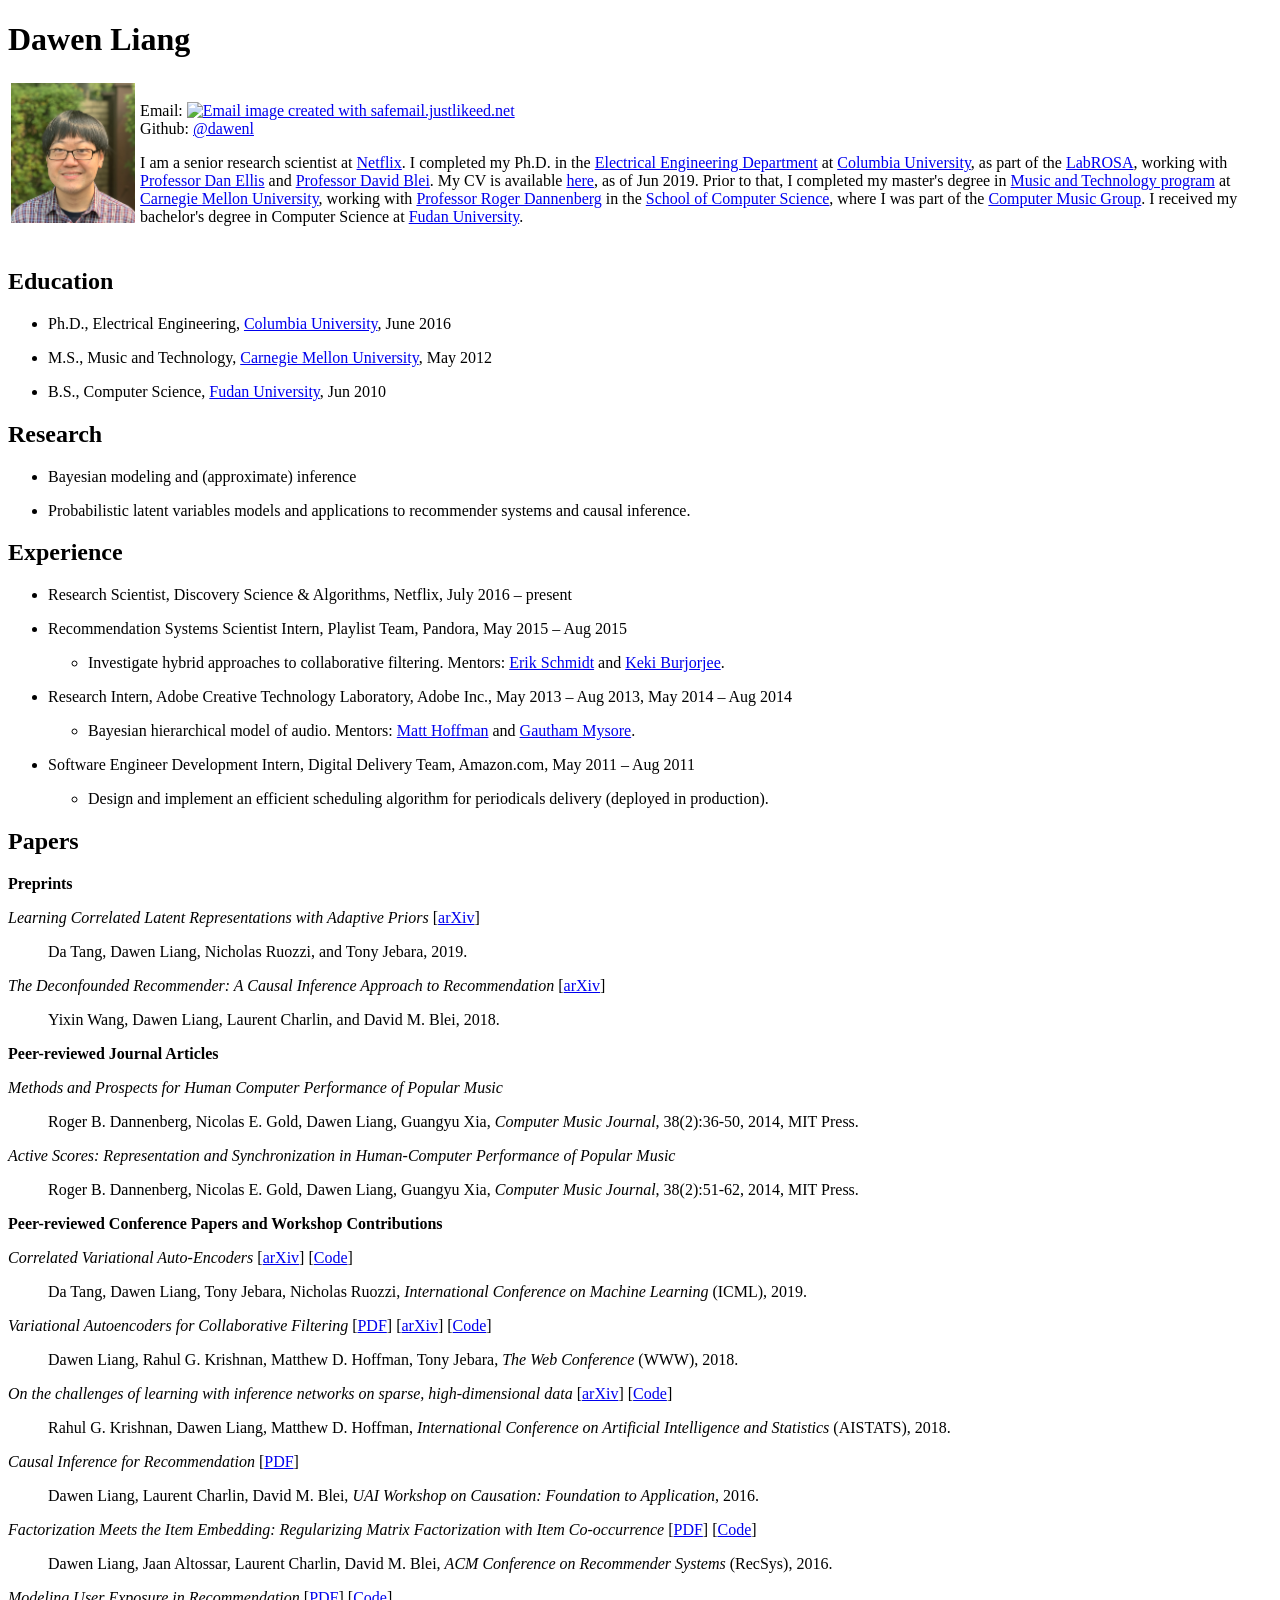
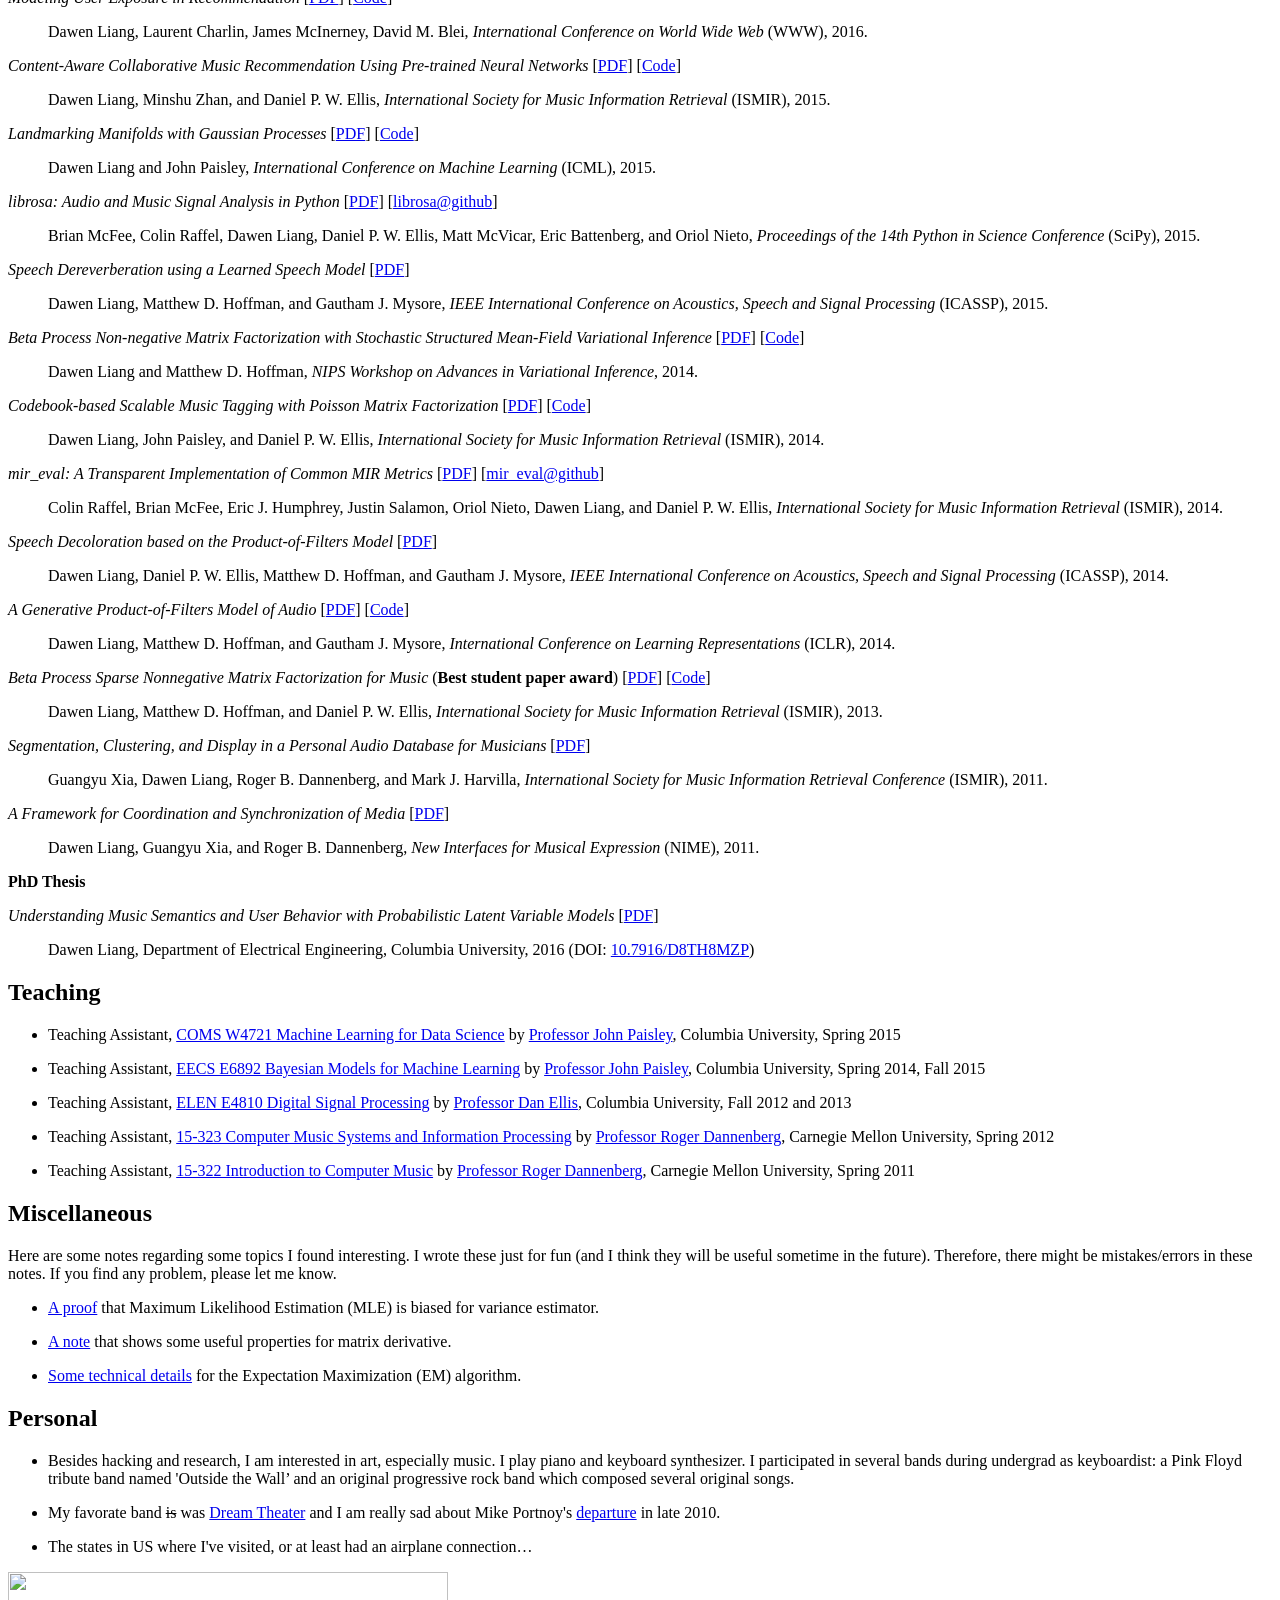
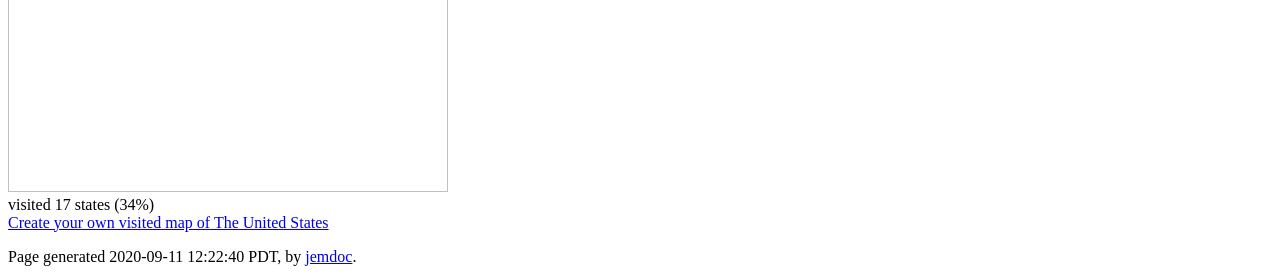
==== index.html @ d9b4557b "update photo" ====
<!DOCTYPE html PUBLIC "-//W3C//DTD XHTML 1.1//EN"
  "http://www.w3.org/TR/xhtml11/DTD/xhtml11.dtd">
<html xmlns="http://www.w3.org/1999/xhtml" xml:lang="en">
<head>
<meta name="generator" content="jemdoc, see http://jemdoc.jaboc.net/" />
<meta http-equiv="Content-Type" content="text/html;charset=utf-8" />
<link rel="stylesheet" href="jemdoc.css" type="text/css" />
<title>Dawen Liang </title>
</head>
<body>
<div id="layout-content">
<div id="toptitle">
<h1>Dawen Liang </h1>
</div>
<table class="imgtable"><tr><td>
<img src="files/dawen.jpg" alt="Dawen Liang" width="124px" height="140px" />&nbsp;</td>
<td align="left"><p>Email: <a href="http://safemail.justlikeed.net/" target="_blank"><img src="http://safemail.justlikeed.net/e/1018064554cac4cdad65211751e11327.png" border="0" align="absbottom" title="Email image created with safemail.justlikeed.net"></a>
 <br />
Github: <a href="https://github.com/dawenl">@dawenl</a></p>
<p>I am a senior research scientist at <a href="https://www.netflix.com/">Netflix</a>. I completed my Ph.D. in the <a href="http://www.ee.columbia.edu/">Electrical
Engineering Department</a> at <a href="http://www.columbia.edu/">Columbia University</a>, 
as part of the <a href="http://labrosa.ee.columbia.edu">LabROSA</a>,
working with <a href="http://www.ee.columbia.edu/~dpwe/">Professor Dan
Ellis</a> and <a href="http://www.cs.columbia.edu/~blei/">Professor David Blei</a>.
My CV is available <a href="files/cv.pdf">here</a>, as of Jun 2019.
Prior to that, I completed my master's degree in
<a href="http://www.cs.cmu.edu/~music/mat/index.html">Music and Technology program</a> at
<a href="http://www.cmu.edu/index.shtml">Carnegie Mellon University</a>, working with
<a href="http://www.cs.cmu.edu/~rbd">Professor Roger Dannenberg</a> in the
<a href="http://www.cs.cmu.edu">School of Computer Science</a>, where I was part of the
<a href="http://www.cs.cmu.edu/~music/">Computer Music Group</a>. I received my bachelor's degree in Computer Science at <a href="http://www.fudan.edu.cn/en/">Fudan University</a>. </p>
</td></tr></table>
<h2>Education</h2>
<ul>
<li><p>Ph.D., Electrical Engineering, <a href="http://www.columbia.edu">Columbia
University</a>, June 2016</p>
</li>
<li><p>M.S., Music and Technology, <a href="http://www.cmu.edu">Carnegie Mellon University</a>,
May 2012</p>
</li>
<li><p>B.S., Computer Science,
<a href="http://www.fudan.edu.cn">Fudan University</a>, Jun 2010</p>
</li>
</ul>
<h2>Research</h2>
<ul>
<li><p>Bayesian modeling and (approximate) inference </p>
</li>
<li><p>Probabilistic latent variables models and applications to recommender systems
and causal inference. </p>
</li>
</ul>
<h2>Experience</h2>
<ul>
<li><p>Research Scientist, Discovery Science &amp; Algorithms, Netflix, July 2016 &ndash; present</p>
</li>
</ul>
<ul>
<li><p>Recommendation Systems Scientist Intern, Playlist Team, Pandora, May 2015 &ndash;
Aug 2015</p>
<ul>
<li><p>Investigate hybrid approaches to collaborative filtering. Mentors: <a href="http://music.ece.drexel.edu/people/eschmidt">Erik Schmidt</a> and <a href="http://www.cs.brandeis.edu/~kekib/">Keki Burjorjee</a>.</p>
</li>
</ul>

</li>
</ul>
<ul>
<li><p>Research Intern, Adobe Creative Technology Laboratory, Adobe Inc., May 2013 &ndash;
Aug 2013, May 2014 &ndash; Aug 2014 </p>
<ul>
<li><p>Bayesian hierarchical model of audio. 
Mentors: <a href="http://www.cs.princeton.edu/~mdhoffma/">Matt Hoffman</a> and 
<a href="https://ccrma.stanford.edu/~gautham/Site/Gautham_J._Mysore.html">Gautham Mysore</a>.</p>
</li>
</ul>

</li>
</ul>
<ul>
<li><p>Software Engineer Development Intern, Digital Delivery Team, Amazon.com, May
2011 &ndash; Aug 2011</p>
<ul>
<li><p>Design and implement an efficient scheduling algorithm for periodicals delivery
(deployed in production). </p>
</li>
</ul>

</li>
</ul>
<h2>Papers</h2>
<p><b>Preprints</b></p>
<dl>
<dt><i>Learning Correlated Latent Representations with Adaptive Priors</i>
[<a href="https://arxiv.org/abs/1906.06419">arXiv</a>]
</dt>
<dd><p>
Da Tang, Dawen Liang, Nicholas Ruozzi, and Tony Jebara, 2019.</p></dd>
</dl>
<dl>
<dt><i>The Deconfounded Recommender: A Causal Inference Approach to Recommendation</i>
[<a href="https://arxiv.org/abs/1808.06581">arXiv</a>]
</dt>
<dd><p>
Yixin Wang, Dawen Liang, Laurent Charlin, and David M. Blei, 2018.  </p></dd>
</dl>
<p><b>Peer-reviewed Journal Articles</b></p>
<dl>
<dt><i>Methods and Prospects for Human Computer Performance of Popular Music</i></dt>
<dd><p>
Roger B. Dannenberg, Nicolas E. Gold, Dawen Liang, Guangyu Xia, <i>Computer Music Journal</i>, 38(2):36-50, 2014, MIT Press.</p></dd>
</dl>
<dl>
<dt><i>Active Scores: Representation and Synchronization in Human-Computer Performance of Popular Music</i></dt>
<dd><p>
Roger B. Dannenberg, Nicolas E. Gold, Dawen Liang, Guangyu Xia, <i>Computer Music Journal</i>, 38(2):51-62, 2014, MIT Press.</p></dd>
</dl>
<p><b>Peer-reviewed Conference Papers and Workshop Contributions</b></p>
<dl>
<dt><i>Correlated Variational Auto-Encoders</i> 
[<a href="https://arxiv.org/abs/1905.05335">arXiv</a>]
[<a href="https://github.com/datang1992/Correlated-VAEs">Code</a>]
</dt>
<dd><p>
Da Tang, Dawen Liang, Tony Jebara, Nicholas Ruozzi, <i>International Conference on Machine Learning</i> (ICML), 2019.</p></dd>
</dl>
<dl>
<dt><i>Variational Autoencoders for Collaborative Filtering</i>
[<a href="publications/LiangKHJ18-vae_cf.pdf">PDF</a>]
[<a href="https://arxiv.org/abs/1802.05814">arXiv</a>]
[<a href="https://github.com/dawenl/vae_cf">Code</a>]</dt>
<dd><p>
Dawen Liang, Rahul G. Krishnan, Matthew D. Hoffman, Tony Jebara, <i>The Web Conference</i> (WWW), 2018.</p></dd>
</dl>
<dl>
<dt><i>On the challenges of learning with inference networks on sparse, high-dimensional data</i>
[<a href="https://arxiv.org/abs/1710.06085">arXiv</a>]
[<a href="https://github.com/rahulk90/vae_sparse">Code</a>]</dt>
<dd><p>
Rahul G. Krishnan, Dawen Liang, Matthew D. Hoffman, <i>International Conference on Artificial Intelligence and Statistics</i> (AISTATS), 2018.</p></dd>
</dl>
<dl>
<dt><i>Causal Inference for Recommendation</i>
[<a href="publications/LiangCB16-causalrec.pdf">PDF</a>]</dt>
<dd><p>
Dawen Liang, Laurent Charlin, David M. Blei, <i>UAI Workshop on Causation: Foundation to Application</i>, 2016.</p></dd>
</dl>
<dl>
<dt><i>Factorization Meets the Item Embedding: Regularizing Matrix Factorization with Item Co-occurrence</i>
[<a href="publications/LiangACB16-cofactor.pdf">PDF</a>]
[<a href="https://github.com/dawenl/cofactor">Code</a>]</dt>
<dd><p>
Dawen Liang, Jaan Altossar, Laurent Charlin, David M. Blei, <i>ACM Conference on Recommender Systems</i> (RecSys), 2016.</p></dd>
</dl>
<dl>
<dt><i>Modeling User Exposure in Recommendation</i>
[<a href="publications/LiangCMB16-expomf.pdf">PDF</a>]
[<a href="https://github.com/dawenl/expo-mf">Code</a>]</dt>
<dd><p>
Dawen Liang, Laurent Charlin, James McInerney, David M. Blei, <i>International Conference on World Wide Web</i> (WWW), 2016.</p></dd>
</dl>
<dl>
<dt><i>Content-Aware Collaborative Music Recommendation Using Pre-trained Neural Networks</i>
[<a href="publications/LiangZE15-ccm.pdf">PDF</a>]
[<a href="https://github.com/dawenl/content_wmf">Code</a>]
</dt>
<dd><p>
Dawen Liang, Minshu Zhan, and Daniel P. W. Ellis, <i>International Society for Music Information Retrieval</i> (ISMIR), 2015.</p></dd>
</dl>
<dl>
<dt><i>Landmarking Manifolds with Gaussian Processes</i>  
[<a href="publications/LiangP15-manifoldGP.pdf">PDF</a>] [<a href="https://github.com/dawenl/manifold_landmarks">Code</a>]
</dt>
<dd><p>
Dawen Liang and John Paisley, <i>International Conference on Machine Learning</i> (ICML), 2015.</p></dd>
</dl>
<dl>
<dt><i>librosa: Audio and Music Signal Analysis in Python</i>
[<a href="publications/McFee15-librosa.pdf">PDF</a>] [<a href="https:github.com/bmcfee/librosa">librosa@github</a>] 
</dt>
<dd><p>
Brian McFee, Colin Raffel, Dawen Liang, Daniel P. W. Ellis, Matt McVicar, Eric Battenberg, and Oriol Nieto, <i>Proceedings of the 14th Python in Science Conference</i> (SciPy), 2015.</p></dd>
</dl>
<dl>
<dt><i>Speech Dereverberation using a Learned Speech Model</i>
[<a href="publications/LiangHM15-dereverb.pdf">PDF</a>]
</dt>
<dd><p>
Dawen Liang, Matthew D. Hoffman, and Gautham J. Mysore, <i>IEEE International Conference on Acoustics, Speech and Signal Processing</i> (ICASSP), 2015.</p></dd>
</dl>
<dl>
<dt><i>Beta Process Non-negative Matrix Factorization with Stochastic Structured Mean-Field Variational Inference</i> 
[<a href="http://arxiv.org/abs/1411.1804">PDF</a>] [<a href="https://github.com/dawenl/bp_nmf">Code</a>]
</dt>
<dd><p>
Dawen Liang and Matthew D. Hoffman, <i>NIPS Workshop on Advances in Variational Inference</i>, 2014.</p></dd>
</dl>
<dl>
<dt><i>Codebook-based Scalable Music Tagging with Poisson Matrix Factorization</i> 
[<a href="publications/LiangPE14-codebook.pdf">PDF</a>] [<a href="https://github.com/dawenl/stochastic_PMF">Code</a>]
</dt>
<dd><p>
Dawen Liang, John Paisley, and Daniel P. W. Ellis, <i>International Society for Music Information Retrieval</i> (ISMIR), 2014.</p></dd>
</dl>
<dl>
<dt><i>mir_eval: A Transparent Implementation of Common MIR Metrics</i>  
[<a href="publications/Raffel14-mireval.pdf">PDF</a>] 
[<a href="https://github.com/craffel/mir_eval">mir_eval@github</a>]</dt>
<dd><p>
Colin Raffel, Brian McFee, Eric J. Humphrey, Justin Salamon, Oriol Nieto, Dawen Liang, and Daniel P. W. Ellis, 
<i>International Society for Music Information Retrieval</i> (ISMIR), 2014.</p></dd>
</dl>
<dl>
<dt><i>Speech Decoloration based on the Product-of-Filters Model</i> 
[<a href="publications/LiangEHM14-decolor.pdf">PDF</a>]</dt>
<dd><p>
Dawen Liang, Daniel P. W. Ellis, Matthew D. Hoffman, and Gautham J. Mysore, <i>IEEE International Conference on Acoustics, Speech and Signal Processing</i> (ICASSP), 2014. </p></dd>
</dl>
<dl>
<dt><i>A Generative Product-of-Filters Model of Audio</i>
[<a href="http://arxiv.org/abs/1312.5857">PDF</a>]
[<a href="https://github.com/dawenl/pof">Code</a>]</dt>
<dd><p>
Dawen Liang, Matthew D. Hoffman, and Gautham J. Mysore, <i>International Conference on Learning Representations</i> (ICLR), 2014. </p></dd>
</dl>
<dl>
<dt><i>Beta Process Sparse Nonnegative Matrix Factorization for Music</i>  (<b>Best student paper award</b>)
[<a href="publications/LiangHE13-beta.pdf">PDF</a>] [<a href="https://github.com/dawenl/bp_nmf">Code</a>]</dt>
<dd><p>
Dawen Liang, Matthew D. Hoffman, and Daniel P. W. Ellis, <i>International Society for Music Information Retrieval</i> (ISMIR), 2013. </p></dd>
</dl>
<dl>
<dt><i>Segmentation, Clustering, and Display in a Personal Audio Database for Musicians</i> [<a href="publications/XiaLDH11-rehearsal.pdf">PDF</a>]</dt>
<dd><p>
Guangyu Xia, Dawen Liang, Roger B. Dannenberg, and Mark J. Harvilla, <i>International Society for Music Information Retrieval Conference</i> (ISMIR), 2011.</p></dd>
</dl>
<dl>
<dt><i>A Framework for Coordination and Synchronization of Media</i> [<a href="publications/LiangXD11-hcmp.pdf">PDF</a>]</dt>
<dd><p>
Dawen Liang, Guangyu Xia, and Roger B. Dannenberg, <i>New Interfaces for Musical Expression</i> (NIME), 2011.</p></dd>
</dl>
<p><b>PhD Thesis</b> </p>
<dl>
<dt><i>Understanding Music Semantics and User Behavior with Probabilistic Latent Variable Models</i>
[<a href="files/dliang_thesis.pdf">PDF</a>]</dt>
<dd><p>
Dawen Liang, Department of Electrical Engineering, Columbia University, 2016 (DOI: <a href="http://dx.doi.org/10.7916/D8TH8MZP">10.7916/D8TH8MZP</a>)</p></dd>
</dl>
<h2>Teaching</h2>
<ul>
<li><p>Teaching Assistant,
<a href="http://www.columbia.edu/~jwp2128/Teaching/W4721/W4721Spring2015.html">COMS W4721 Machine Learning for Data Science</a> 
by <a href="http://www.columbia.edu/~jwp2128/">Professor John Paisley</a>, Columbia University, Spring 2015</p>
</li>
<li><p>Teaching Assistant,
<a href="http://www.columbia.edu/~jwp2128/Teaching/E6892/E6892Spring2014.html">EECS E6892 Bayesian Models for Machine Learning</a> 
by <a href="http://www.columbia.edu/~jwp2128/">Professor John Paisley</a>, Columbia University, Spring 2014, Fall 2015</p>
</li>
<li><p>Teaching Assistant, <a href="http://www.ee.columbia.edu/~dpwe/e4810/">ELEN E4810 Digital Signal Processing</a> by <a href="http://www.ee.columbia.edu/~dpwe/">Professor Dan
Ellis</a>, Columbia University, Fall 2012 and 2013</p>
</li>
<li><p>Teaching Assistant, <a href="http://www.cs.cmu.edu/~music/cmsip/Home.html">15-323
Computer Music Systems and Information Processing</a> by <a href="http://www.cs.cmu.edu/~rbd">Professor Roger Dannenberg</a>, Carnegie Mellon University, Spring 2012</p>
</li>
<li><p>Teaching Assistant, <a href="http://www.cs.cmu.edu/~music/icm/">15-322 Introduction to
Computer Music</a> by <a href="http://www.cs.cmu.edu/~rbd">Professor Roger Dannenberg</a>, Carnegie Mellon University, Spring 2011</p>
</li>
</ul>
<h2>Miscellaneous</h2>
<p>Here are some notes regarding some topics I found interesting. 
I wrote these just for fun (and I think they will be useful sometime in the future).
Therefore, there might be mistakes/errors in these notes. 
If you find any problem, please let me know.</p>
<ul>
<li><p><a href="files/mle_biased.pdf">A proof</a> that Maximum Likelihood Estimation (MLE) is
biased for variance estimator.</p>
</li>
<li><p><a href="files/mat_deriv.pdf">A note</a> that shows some useful properties for matrix
derivative.</p>
</li>
<li><p><a href="files/em.pdf">Some technical details</a> for the Expectation Maximization (EM)
algorithm.</p>
</li>
</ul>
<h2>Personal</h2>
<ul>
<li><p>Besides hacking and research, I am interested in art, especially music. I play piano and keyboard synthesizer. I participated in several bands during undergrad as keyboardist: a Pink Floyd tribute band named 'Outside the Wall&rsquo; and an original progressive rock band which composed several original songs. </p>
</li>
</ul>
<ul>
<li><p>My favorate band <del>is</del> was <a href="http://www.dreamtheater.net/">Dream Theater</a> and I am really
sad about Mike Portnoy's
<a href="http://www.roadrunnerrecords.com/news/Mike-Portnoy-Announces-His-Departure-From-Dream-Theater-22063.aspx">departure</a> in late 2010.</p>
</li>
</ul>
<ul>
<li><p>The states in US where I've visited, or at least had an airplane connection&hellip;</p>
</li>
</ul>
<p><img src="http://chart.apis.google.com/chart?cht=t&chtm=usa&chs=440x220&chf=bg,s,336699&chco=d0d0d0,cc0000&chd=s:99999999999999999&chld=AZCAFLILINMIMNNVNJNYNCOHPAWAMDVAMO" width="440" height="220" ><br/>visited 17 states (34%)<br/><a href="http://douweosinga.com/projects/visited?region=usa">Create your own visited map of The United States</a>
</p>
<p><!-- Start of StatCounter Code for Default Guide -->
<script type="text/javascript">
var sc_project=7398765; 
var sc_invisible=0; 
var sc_security="e9abc56e"; 
</script>
<script type="text/javascript"
src="http://www.statcounter.com/counter/counter.js"></script>
<noscript><div class="statcounter"><a title="site stats"
href="http://statcounter.com/free-web-stats/"
target="_blank"><img class="statcounter"
src="http://c.statcounter.com/7398765/0/e9abc56e/0/"
alt="site stats"></a></div></noscript>
<!-- End of StatCounter Code for Default Guide --></p>
<div id="footer">
<div id="footer-text">
Page generated 2020-09-11 12:22:40 PDT, by <a href="http://jemdoc.jaboc.net/">jemdoc</a>.
</div>
</div>
</div>
</body>
</html>
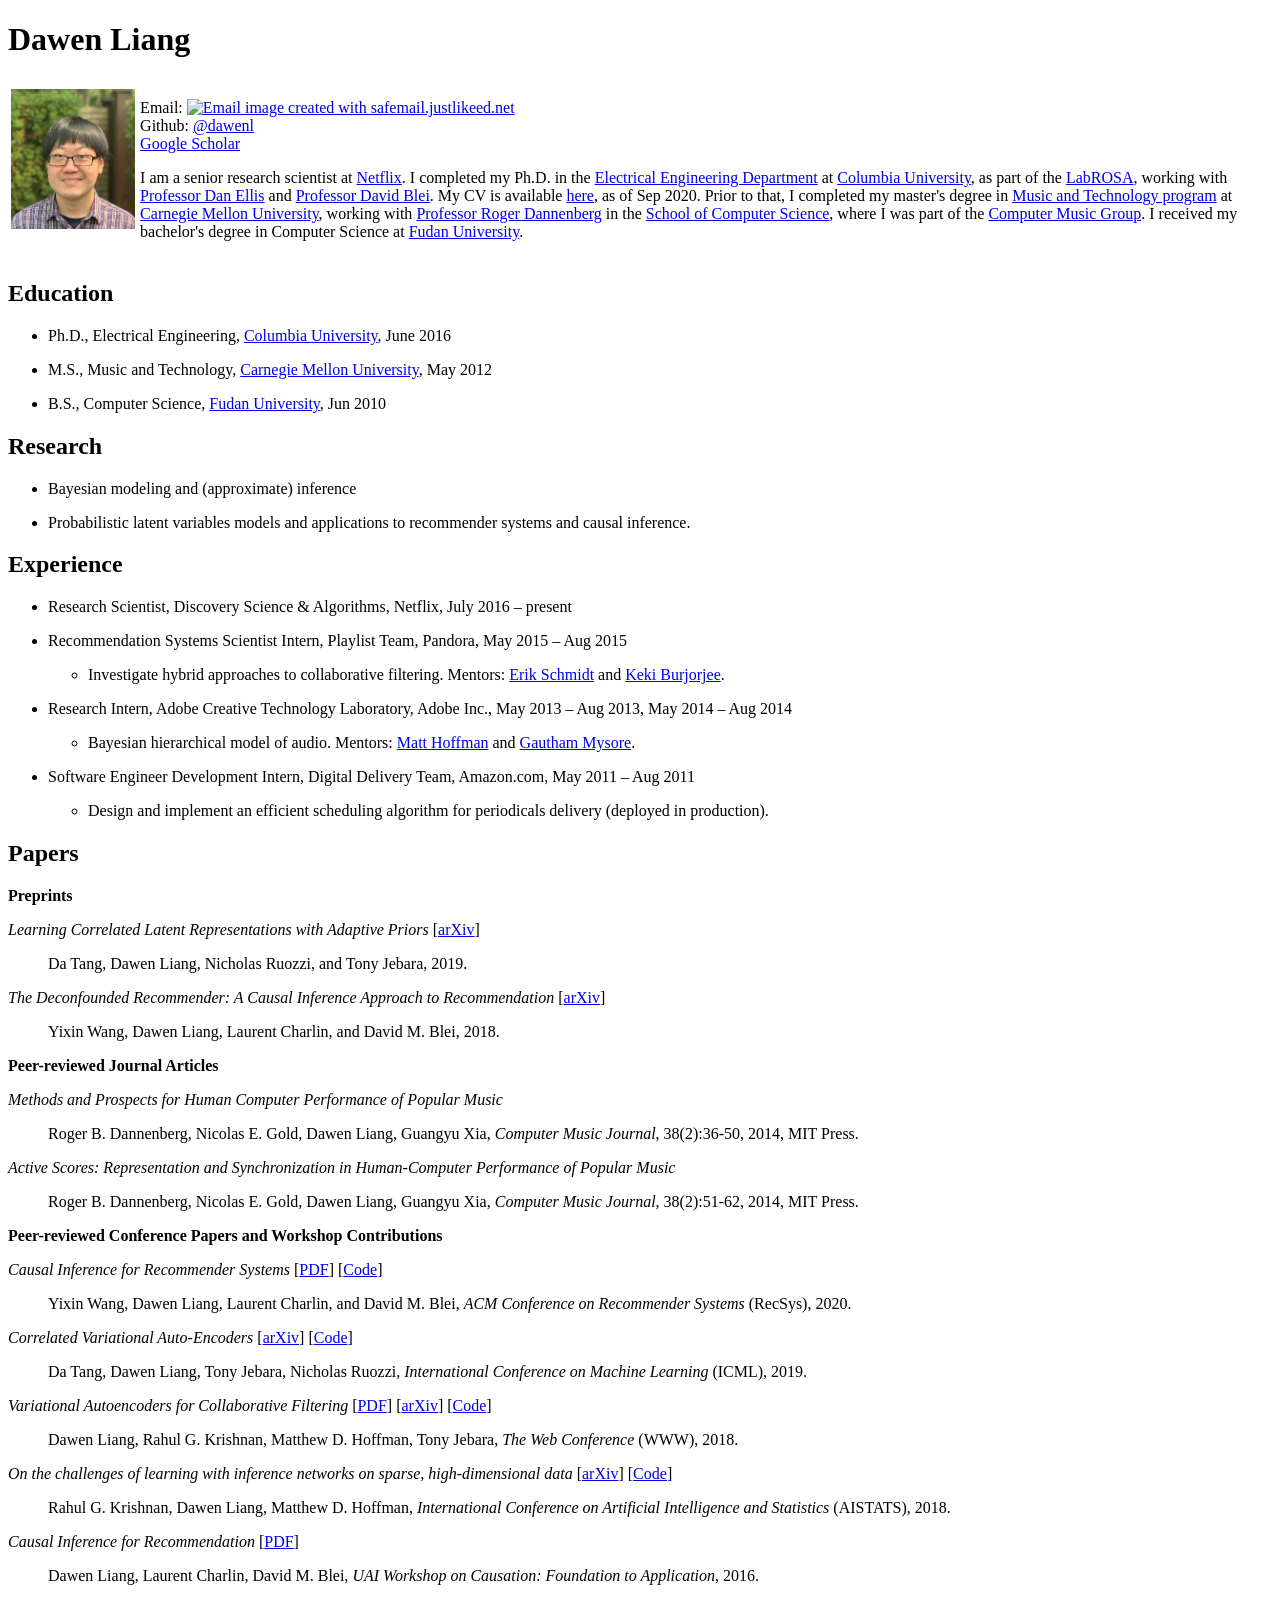
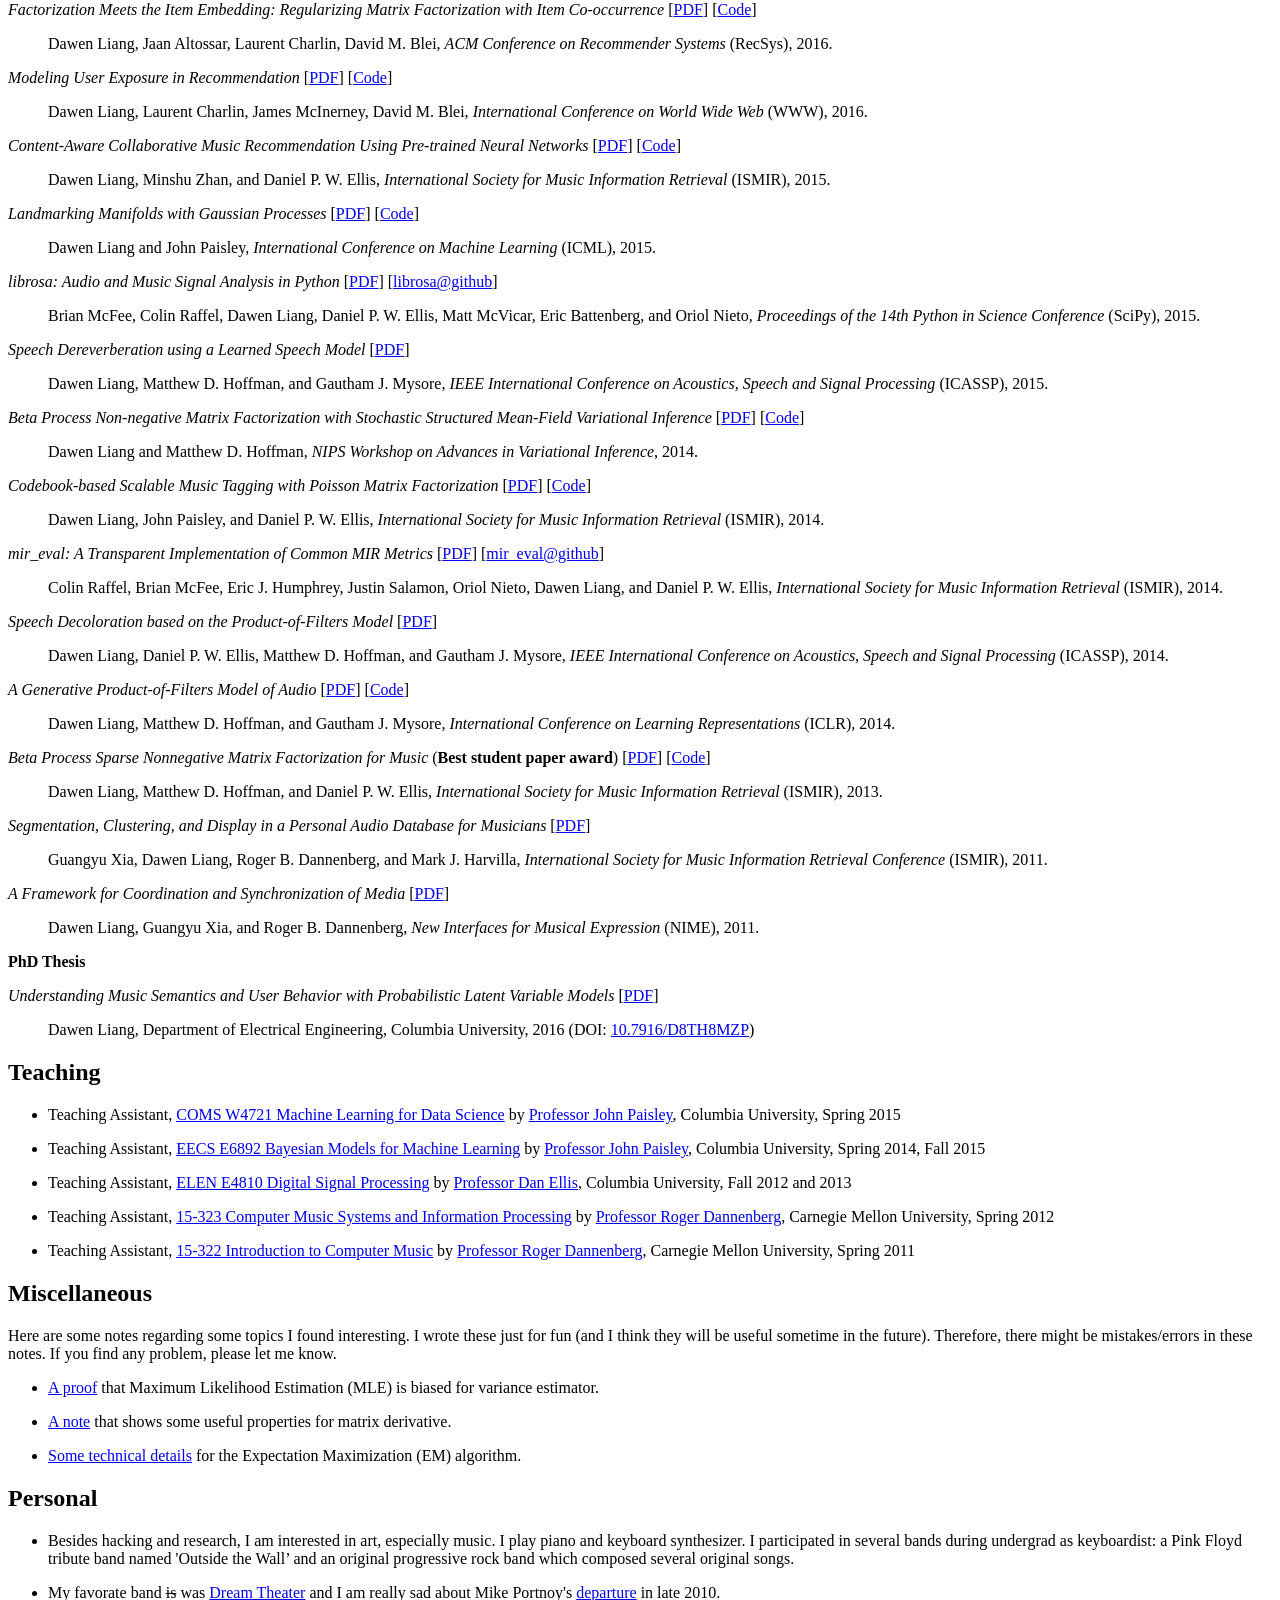
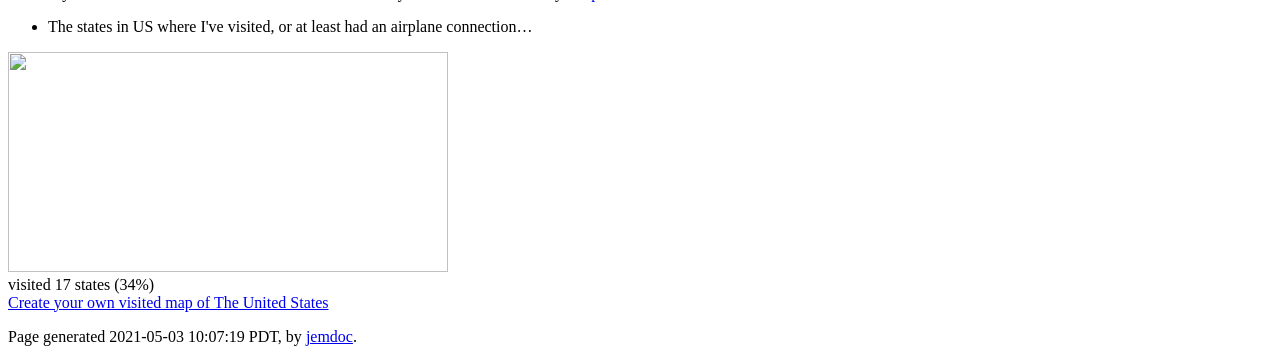
==== commit a1fa479c: "update" ====
--- a/index.html
+++ b/index.html
@@ -16,13 +16,14 @@
 <img src="files/dawen.jpg" alt="Dawen Liang" width="124px" height="140px" />&nbsp;</td>
 <td align="left"><p>Email: <a href="http://safemail.justlikeed.net/" target="_blank"><img src="http://safemail.justlikeed.net/e/1018064554cac4cdad65211751e11327.png" border="0" align="absbottom" title="Email image created with safemail.justlikeed.net"></a>
  <br />
-Github: <a href="https://github.com/dawenl">@dawenl</a></p>
+Github: <a href="https://github.com/dawenl">@dawenl</a> <br />
+<a href="https://scholar.google.com/citations?user=4c1ZNm4AAAAJ&amp;hl=en">Google Scholar</a></p>
 <p>I am a senior research scientist at <a href="https://www.netflix.com/">Netflix</a>. I completed my Ph.D. in the <a href="http://www.ee.columbia.edu/">Electrical
 Engineering Department</a> at <a href="http://www.columbia.edu/">Columbia University</a>, 
 as part of the <a href="http://labrosa.ee.columbia.edu">LabROSA</a>,
 working with <a href="http://www.ee.columbia.edu/~dpwe/">Professor Dan
 Ellis</a> and <a href="http://www.cs.columbia.edu/~blei/">Professor David Blei</a>.
-My CV is available <a href="files/cv.pdf">here</a>, as of Jun 2019.
+My CV is available <a href="files/cv.pdf">here</a>, as of Sep 2020.
 Prior to that, I completed my master's degree in
 <a href="http://www.cs.cmu.edu/~music/mat/index.html">Music and Technology program</a> at
 <a href="http://www.cmu.edu/index.shtml">Carnegie Mellon University</a>, working with
@@ -116,6 +117,14 @@
 Roger B. Dannenberg, Nicolas E. Gold, Dawen Liang, Guangyu Xia, <i>Computer Music Journal</i>, 38(2):51-62, 2014, MIT Press.</p></dd>
 </dl>
 <p><b>Peer-reviewed Conference Papers and Workshop Contributions</b></p>
+<dl>
+<dt><i>Causal Inference for Recommender Systems</i> 
+[<a href="publications/WangLCB20-deconfounder.pdf">PDF</a>]
+[<a href="https://github.com/yixinwang/causal-recsys-public">Code</a>]
+</dt>
+<dd><p>
+Yixin Wang, Dawen Liang, Laurent Charlin, and David M. Blei, <i>ACM Conference on Recommender Systems</i> (RecSys), 2020.</p></dd>
+</dl>
 <dl>
 <dt><i>Correlated Variational Auto-Encoders</i> 
 [<a href="https://arxiv.org/abs/1905.05335">arXiv</a>]
@@ -315,7 +324,7 @@
 <!-- End of StatCounter Code for Default Guide --></p>
 <div id="footer">
 <div id="footer-text">
-Page generated 2020-09-11 12:22:40 PDT, by <a href="http://jemdoc.jaboc.net/">jemdoc</a>.
+Page generated 2021-05-03 10:07:19 PDT, by <a href="http://jemdoc.jaboc.net/">jemdoc</a>.
 </div>
 </div>
 </div>
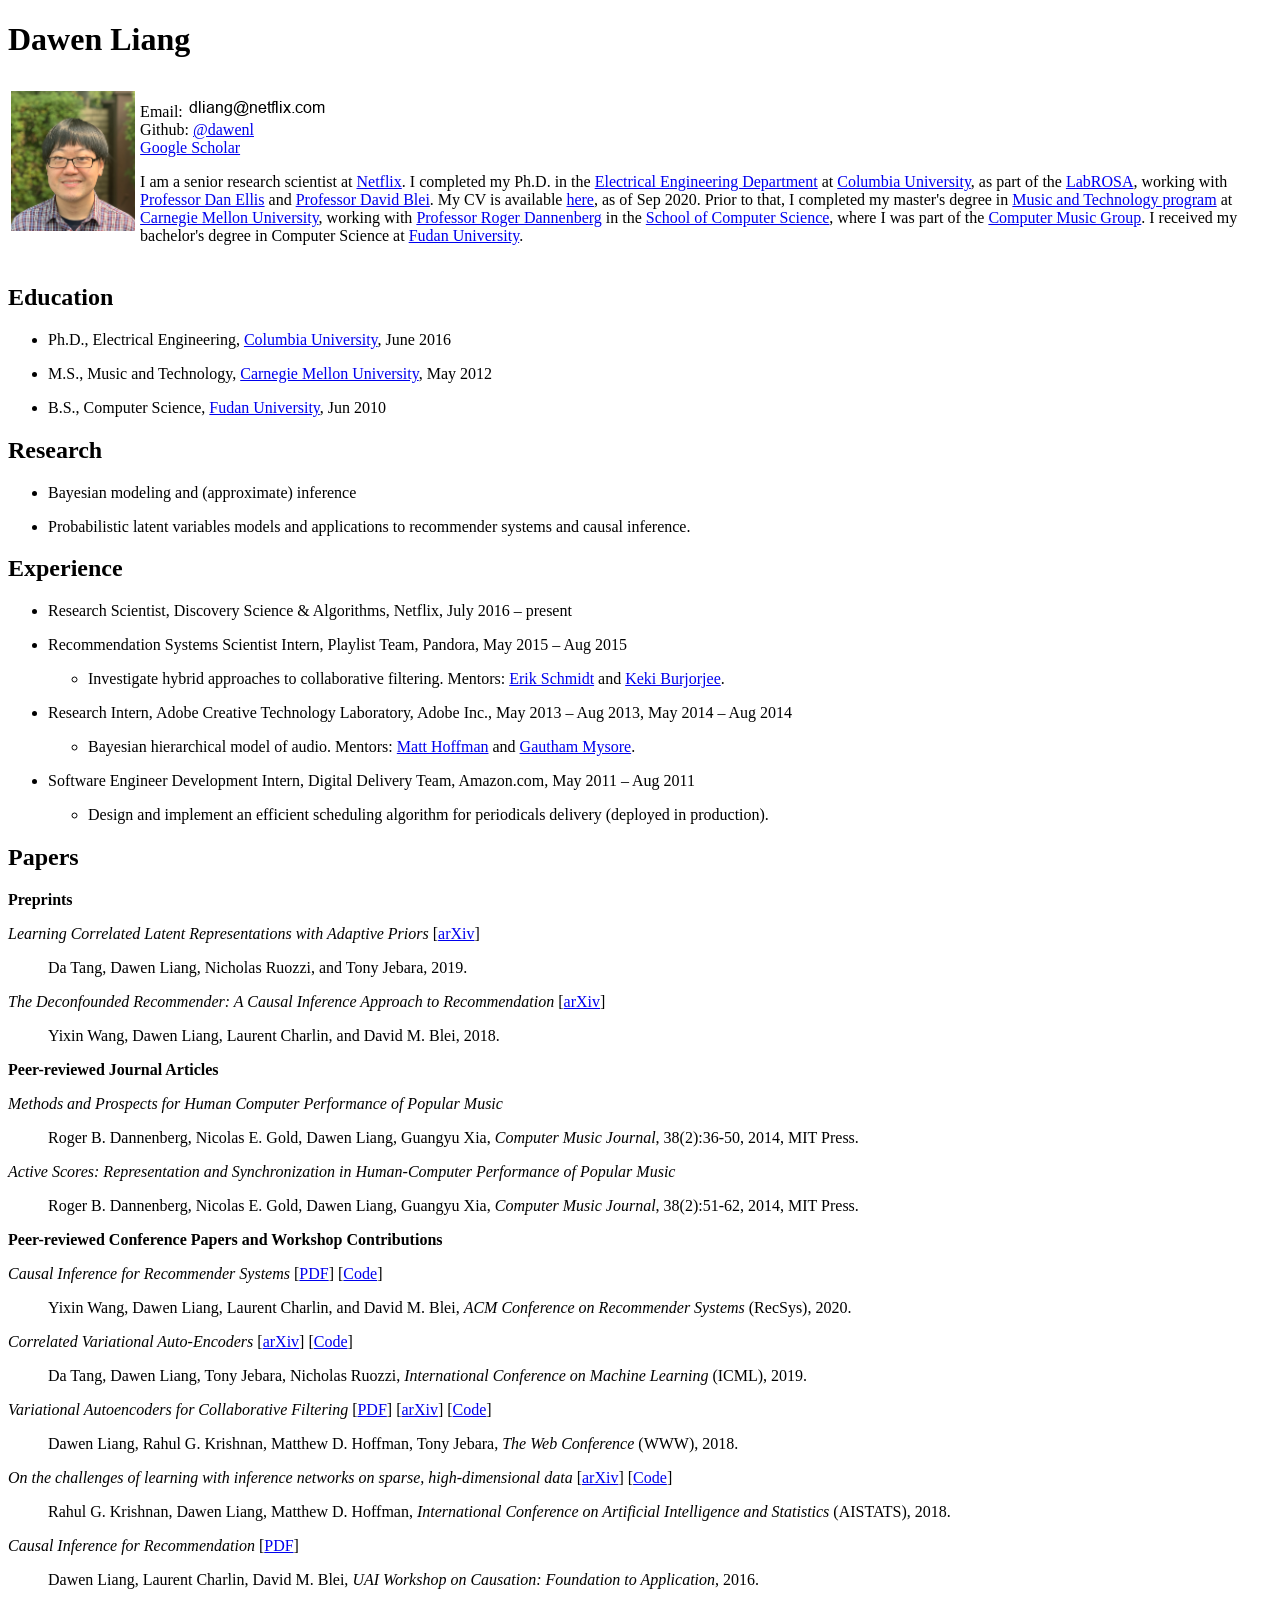
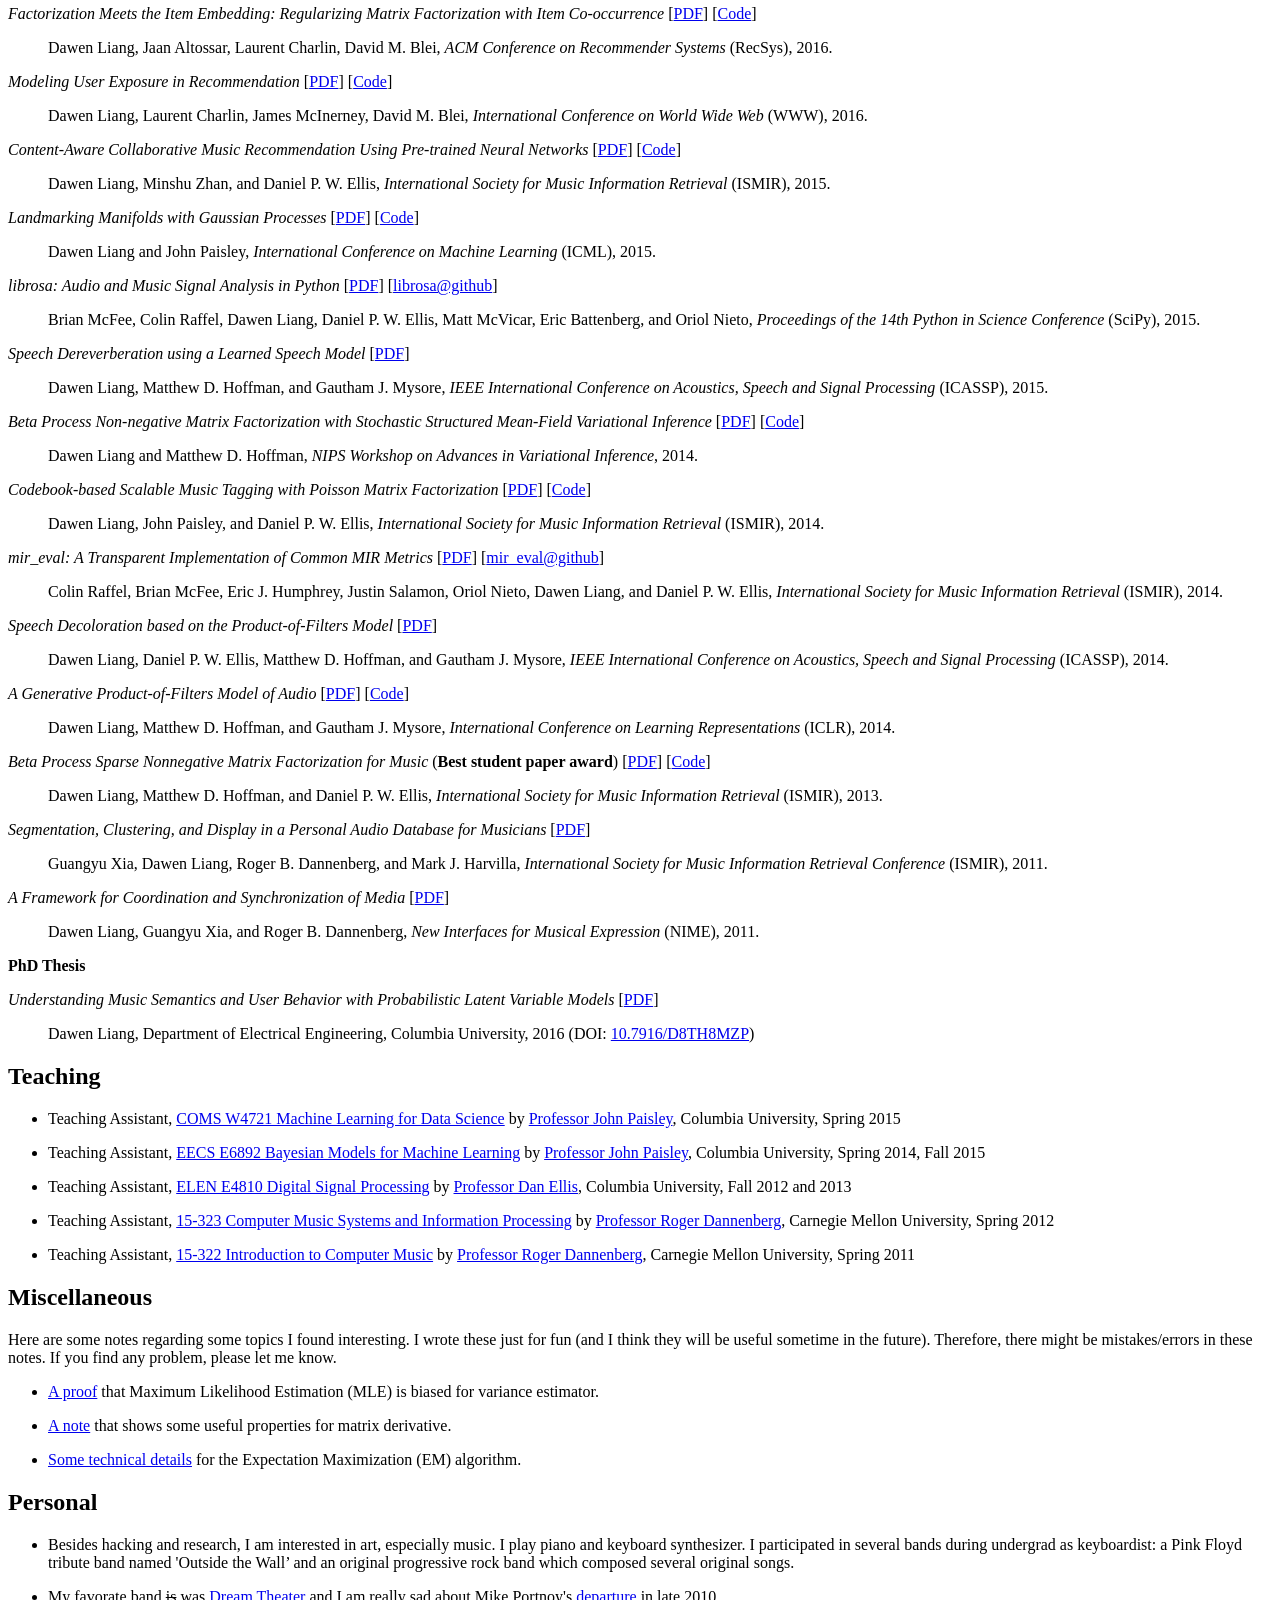
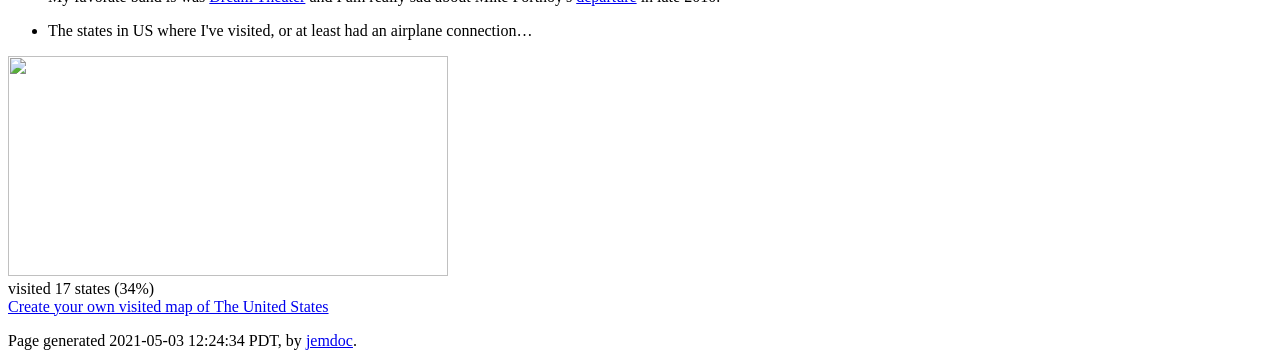
==== commit dad67151: "update email picture" ====
--- a/index.html
+++ b/index.html
@@ -14,8 +14,7 @@
 </div>
 <table class="imgtable"><tr><td>
 <img src="files/dawen.jpg" alt="Dawen Liang" width="124px" height="140px" />&nbsp;</td>
-<td align="left"><p>Email: <a href="http://safemail.justlikeed.net/" target="_blank"><img src="http://safemail.justlikeed.net/e/1018064554cac4cdad65211751e11327.png" border="0" align="absbottom" title="Email image created with safemail.justlikeed.net"></a>
- <br />
+<td align="left"><p>Email: <img src="files/email.png" alt="email"> <br />
 Github: <a href="https://github.com/dawenl">@dawenl</a> <br />
 <a href="https://scholar.google.com/citations?user=4c1ZNm4AAAAJ&amp;hl=en">Google Scholar</a></p>
 <p>I am a senior research scientist at <a href="https://www.netflix.com/">Netflix</a>. I completed my Ph.D. in the <a href="http://www.ee.columbia.edu/">Electrical
@@ -324,7 +323,7 @@
 <!-- End of StatCounter Code for Default Guide --></p>
 <div id="footer">
 <div id="footer-text">
-Page generated 2021-05-03 10:07:19 PDT, by <a href="http://jemdoc.jaboc.net/">jemdoc</a>.
+Page generated 2021-05-03 12:24:34 PDT, by <a href="http://jemdoc.jaboc.net/">jemdoc</a>.
 </div>
 </div>
 </div>
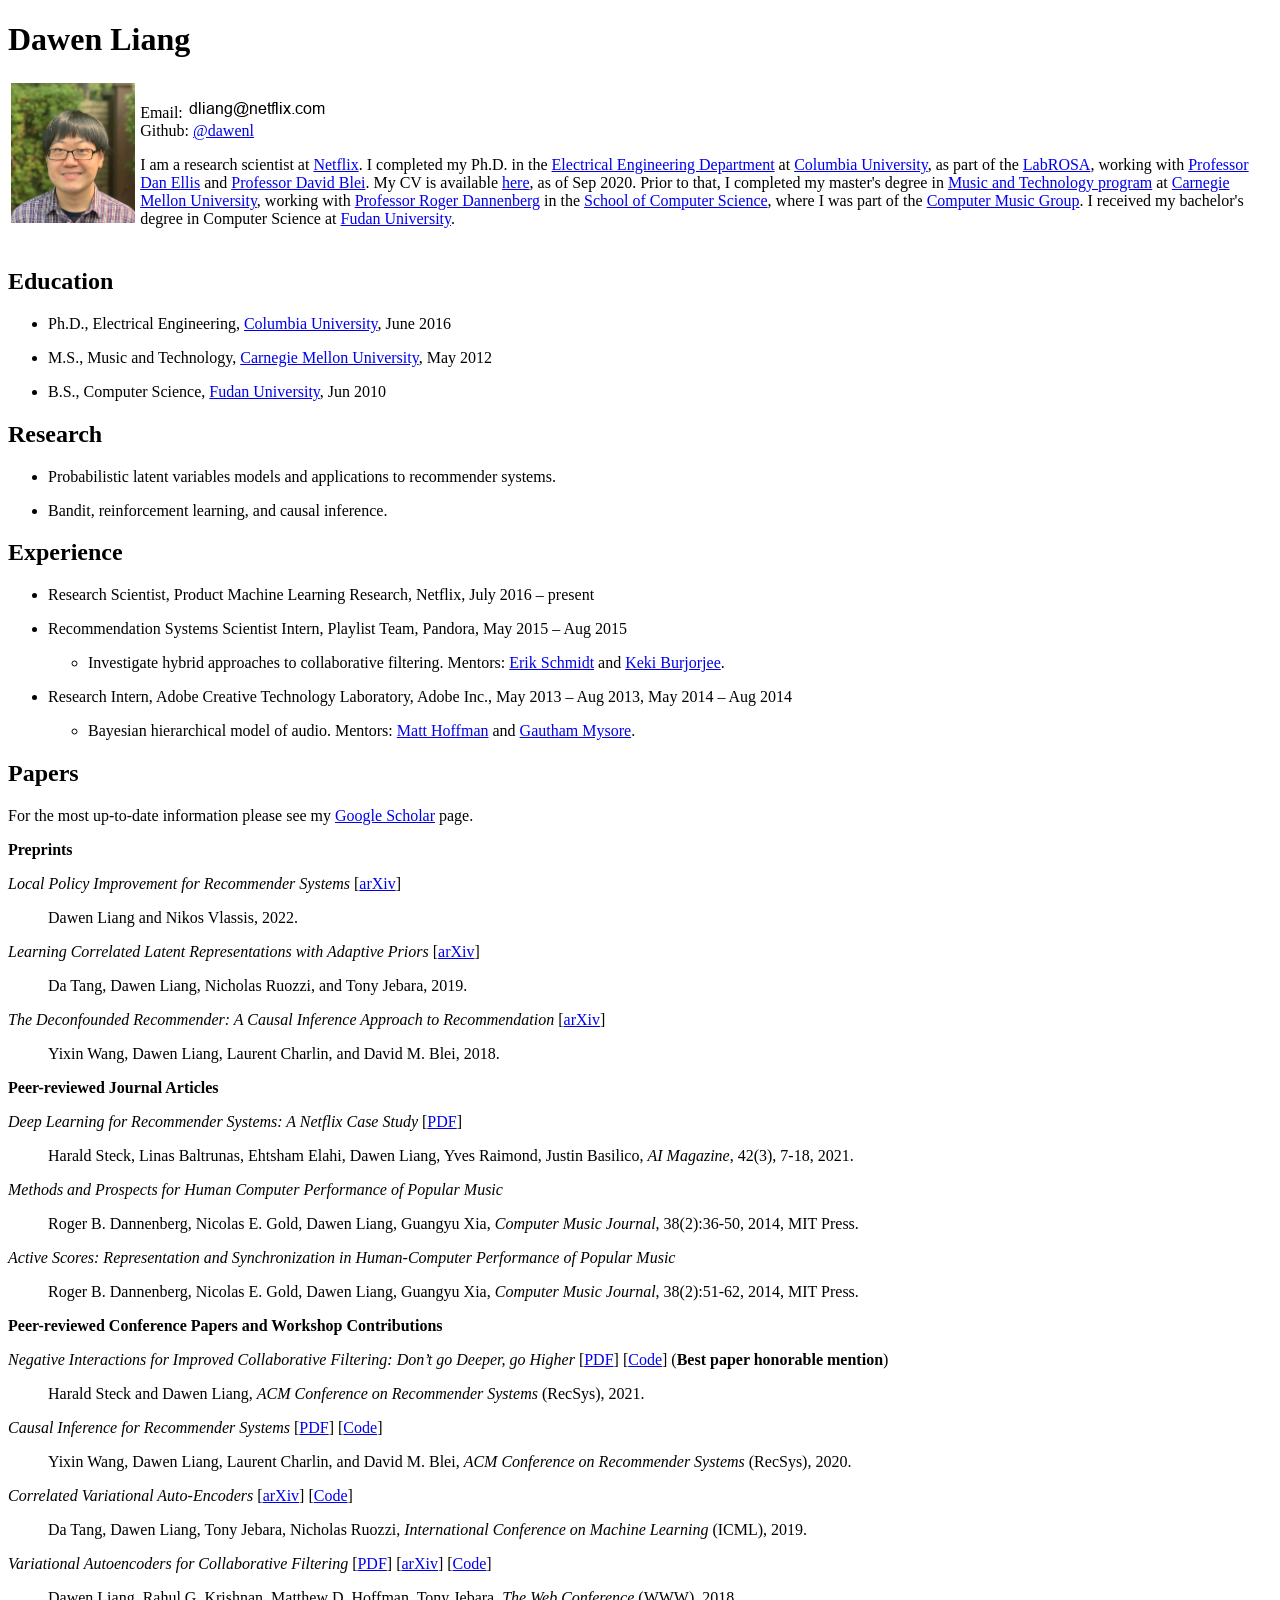
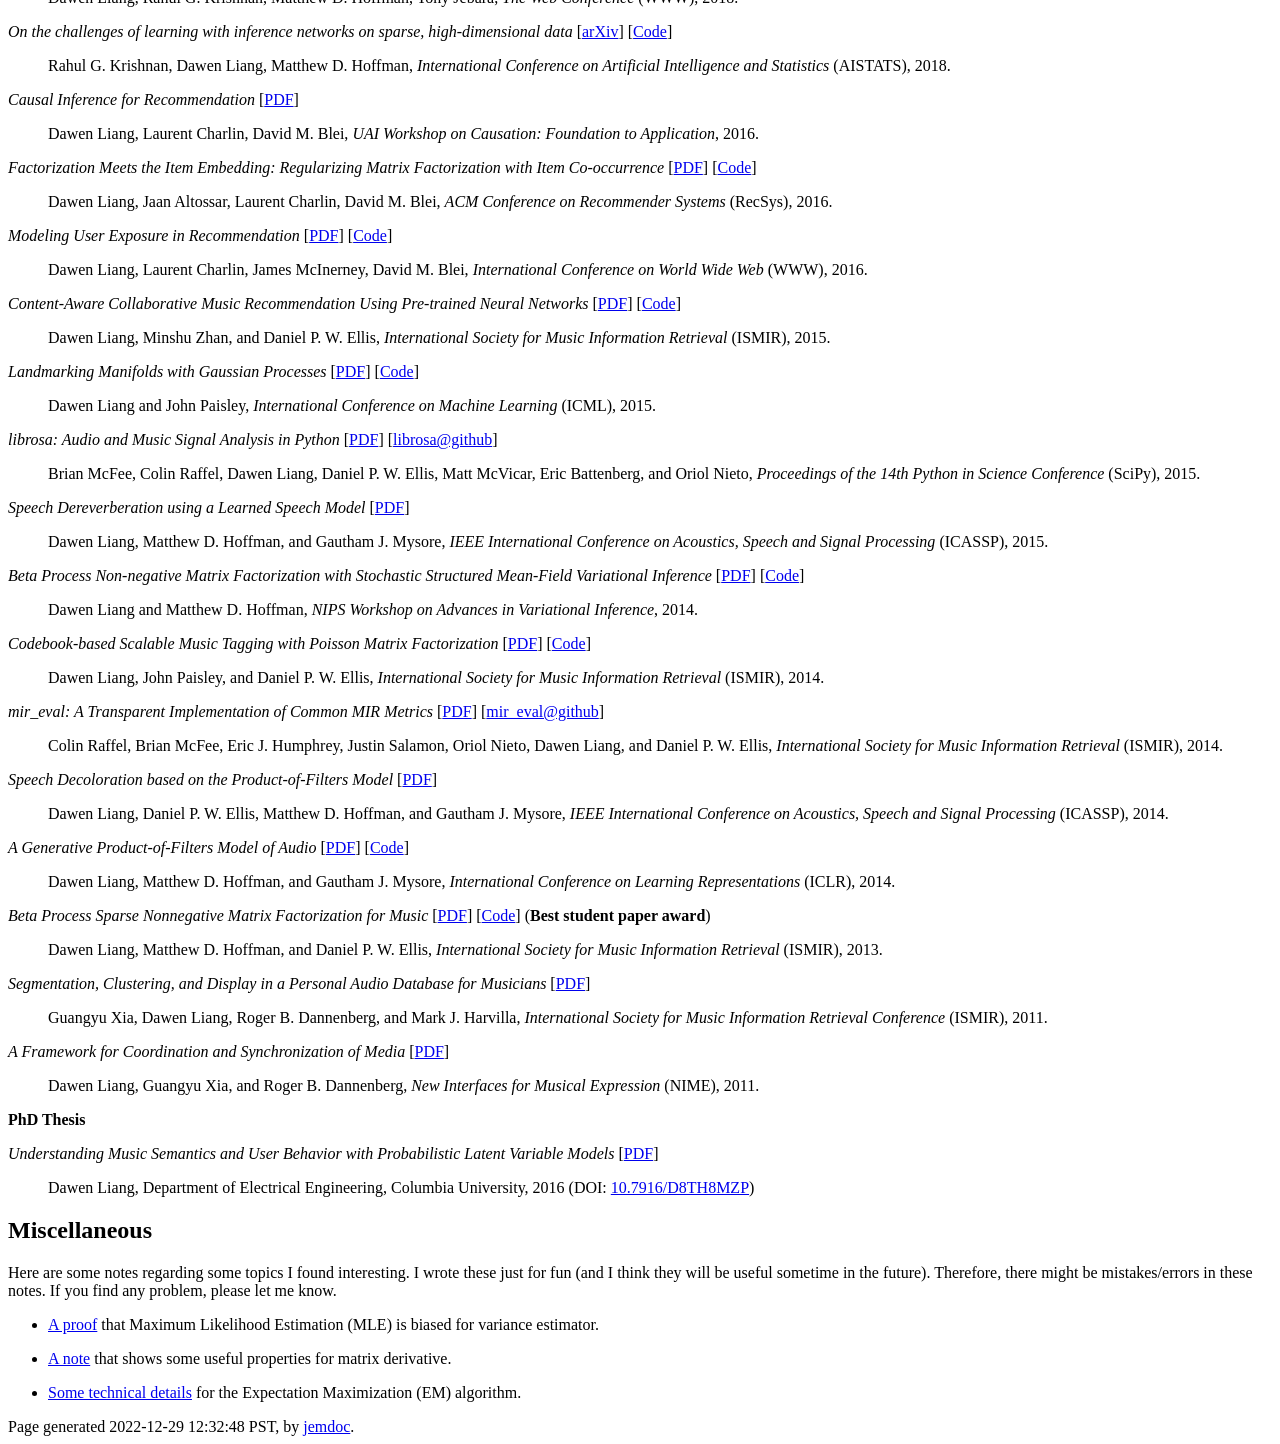
==== commit b46339ca: "updated" ====
--- a/index.html
+++ b/index.html
@@ -15,9 +15,8 @@
 <table class="imgtable"><tr><td>
 <img src="files/dawen.jpg" alt="Dawen Liang" width="124px" height="140px" />&nbsp;</td>
 <td align="left"><p>Email: <img src="files/email.png" alt="email"> <br />
-Github: <a href="https://github.com/dawenl">@dawenl</a> <br />
-<a href="https://scholar.google.com/citations?user=4c1ZNm4AAAAJ&amp;hl=en">Google Scholar</a></p>
-<p>I am a senior research scientist at <a href="https://www.netflix.com/">Netflix</a>. I completed my Ph.D. in the <a href="http://www.ee.columbia.edu/">Electrical
+Github: <a href="https://github.com/dawenl">@dawenl</a> <br /></p>
+<p>I am a research scientist at <a href="https://www.netflix.com/">Netflix</a>. I completed my Ph.D. in the <a href="http://www.ee.columbia.edu/">Electrical
 Engineering Department</a> at <a href="http://www.columbia.edu/">Columbia University</a>, 
 as part of the <a href="http://labrosa.ee.columbia.edu">LabROSA</a>,
 working with <a href="http://www.ee.columbia.edu/~dpwe/">Professor Dan
@@ -44,15 +43,14 @@
 </ul>
 <h2>Research</h2>
 <ul>
-<li><p>Bayesian modeling and (approximate) inference </p>
-</li>
-<li><p>Probabilistic latent variables models and applications to recommender systems
-and causal inference. </p>
+<li><p>Probabilistic latent variables models and applications to recommender systems. </p>
+</li>
+<li><p>Bandit, reinforcement learning, and causal inference. </p>
 </li>
 </ul>
 <h2>Experience</h2>
 <ul>
-<li><p>Research Scientist, Discovery Science &amp; Algorithms, Netflix, July 2016 &ndash; present</p>
+<li><p>Research Scientist, Product Machine Learning Research, Netflix, July 2016 &ndash; present</p>
 </li>
 </ul>
 <ul>
@@ -77,19 +75,16 @@
 
 </li>
 </ul>
-<ul>
-<li><p>Software Engineer Development Intern, Digital Delivery Team, Amazon.com, May
-2011 &ndash; Aug 2011</p>
-<ul>
-<li><p>Design and implement an efficient scheduling algorithm for periodicals delivery
-(deployed in production). </p>
-</li>
-</ul>
-
-</li>
-</ul>
 <h2>Papers</h2>
+<p>For the most up-to-date information please see my <a href="https://scholar.google.com/citations?user=4c1ZNm4AAAAJ&amp;hl=en">Google Scholar</a> page.</p>
 <p><b>Preprints</b></p>
+<dl>
+<dt><i>Local Policy Improvement for Recommender Systems</i>
+[<a href="https://arxiv.org/abs/2212.11431">arXiv</a>]
+</dt>
+<dd><p>
+Dawen Liang and Nikos Vlassis, 2022.</p></dd>
+</dl>
 <dl>
 <dt><i>Learning Correlated Latent Representations with Adaptive Priors</i>
 [<a href="https://arxiv.org/abs/1906.06419">arXiv</a>]
@@ -106,6 +101,13 @@
 </dl>
 <p><b>Peer-reviewed Journal Articles</b></p>
 <dl>
+<dt><i>Deep Learning for Recommender Systems: A Netflix Case Study</i>
+[<a href="publications/Steck21-netflix.pdf">PDF</a>]
+</dt>
+<dd><p>
+Harald Steck, Linas Baltrunas, Ehtsham Elahi, Dawen Liang, Yves Raimond, Justin Basilico, <i>AI Magazine</i>, 42(3), 7-18, 2021.</p></dd>
+</dl>
+<dl>
 <dt><i>Methods and Prospects for Human Computer Performance of Popular Music</i></dt>
 <dd><p>
 Roger B. Dannenberg, Nicolas E. Gold, Dawen Liang, Guangyu Xia, <i>Computer Music Journal</i>, 38(2):36-50, 2014, MIT Press.</p></dd>
@@ -116,6 +118,15 @@
 Roger B. Dannenberg, Nicolas E. Gold, Dawen Liang, Guangyu Xia, <i>Computer Music Journal</i>, 38(2):51-62, 2014, MIT Press.</p></dd>
 </dl>
 <p><b>Peer-reviewed Conference Papers and Workshop Contributions</b></p>
+<dl>
+<dt><i>Negative Interactions for Improved Collaborative Filtering: Don’t go Deeper, go Higher</i> 
+[<a href="publications/SteckL21-higher.pdf">PDF</a>]
+[<a href="https://github.com/hasteck/Higher_RecSys_2021">Code</a>]
+(<b>Best paper honorable mention</b>)
+</dt>
+<dd><p>
+Harald Steck and Dawen Liang, <i>ACM Conference on Recommender Systems</i> (RecSys), 2021.</p></dd>
+</dl>
 <dl>
 <dt><i>Causal Inference for Recommender Systems</i> 
 [<a href="publications/WangLCB20-deconfounder.pdf">PDF</a>]
@@ -232,8 +243,10 @@
 Dawen Liang, Matthew D. Hoffman, and Gautham J. Mysore, <i>International Conference on Learning Representations</i> (ICLR), 2014. </p></dd>
 </dl>
 <dl>
-<dt><i>Beta Process Sparse Nonnegative Matrix Factorization for Music</i>  (<b>Best student paper award</b>)
-[<a href="publications/LiangHE13-beta.pdf">PDF</a>] [<a href="https://github.com/dawenl/bp_nmf">Code</a>]</dt>
+<dt><i>Beta Process Sparse Nonnegative Matrix Factorization for Music</i> 
+[<a href="publications/LiangHE13-beta.pdf">PDF</a>] [<a href="https://github.com/dawenl/bp_nmf">Code</a>]
+(<b>Best student paper award</b>)
+</dt>
 <dd><p>
 Dawen Liang, Matthew D. Hoffman, and Daniel P. W. Ellis, <i>International Society for Music Information Retrieval</i> (ISMIR), 2013. </p></dd>
 </dl>
@@ -254,26 +267,6 @@
 <dd><p>
 Dawen Liang, Department of Electrical Engineering, Columbia University, 2016 (DOI: <a href="http://dx.doi.org/10.7916/D8TH8MZP">10.7916/D8TH8MZP</a>)</p></dd>
 </dl>
-<h2>Teaching</h2>
-<ul>
-<li><p>Teaching Assistant,
-<a href="http://www.columbia.edu/~jwp2128/Teaching/W4721/W4721Spring2015.html">COMS W4721 Machine Learning for Data Science</a> 
-by <a href="http://www.columbia.edu/~jwp2128/">Professor John Paisley</a>, Columbia University, Spring 2015</p>
-</li>
-<li><p>Teaching Assistant,
-<a href="http://www.columbia.edu/~jwp2128/Teaching/E6892/E6892Spring2014.html">EECS E6892 Bayesian Models for Machine Learning</a> 
-by <a href="http://www.columbia.edu/~jwp2128/">Professor John Paisley</a>, Columbia University, Spring 2014, Fall 2015</p>
-</li>
-<li><p>Teaching Assistant, <a href="http://www.ee.columbia.edu/~dpwe/e4810/">ELEN E4810 Digital Signal Processing</a> by <a href="http://www.ee.columbia.edu/~dpwe/">Professor Dan
-Ellis</a>, Columbia University, Fall 2012 and 2013</p>
-</li>
-<li><p>Teaching Assistant, <a href="http://www.cs.cmu.edu/~music/cmsip/Home.html">15-323
-Computer Music Systems and Information Processing</a> by <a href="http://www.cs.cmu.edu/~rbd">Professor Roger Dannenberg</a>, Carnegie Mellon University, Spring 2012</p>
-</li>
-<li><p>Teaching Assistant, <a href="http://www.cs.cmu.edu/~music/icm/">15-322 Introduction to
-Computer Music</a> by <a href="http://www.cs.cmu.edu/~rbd">Professor Roger Dannenberg</a>, Carnegie Mellon University, Spring 2011</p>
-</li>
-</ul>
 <h2>Miscellaneous</h2>
 <p>Here are some notes regarding some topics I found interesting. 
 I wrote these just for fun (and I think they will be useful sometime in the future).
@@ -290,40 +283,9 @@
 algorithm.</p>
 </li>
 </ul>
-<h2>Personal</h2>
-<ul>
-<li><p>Besides hacking and research, I am interested in art, especially music. I play piano and keyboard synthesizer. I participated in several bands during undergrad as keyboardist: a Pink Floyd tribute band named 'Outside the Wall&rsquo; and an original progressive rock band which composed several original songs. </p>
-</li>
-</ul>
-<ul>
-<li><p>My favorate band <del>is</del> was <a href="http://www.dreamtheater.net/">Dream Theater</a> and I am really
-sad about Mike Portnoy's
-<a href="http://www.roadrunnerrecords.com/news/Mike-Portnoy-Announces-His-Departure-From-Dream-Theater-22063.aspx">departure</a> in late 2010.</p>
-</li>
-</ul>
-<ul>
-<li><p>The states in US where I've visited, or at least had an airplane connection&hellip;</p>
-</li>
-</ul>
-<p><img src="http://chart.apis.google.com/chart?cht=t&chtm=usa&chs=440x220&chf=bg,s,336699&chco=d0d0d0,cc0000&chd=s:99999999999999999&chld=AZCAFLILINMIMNNVNJNYNCOHPAWAMDVAMO" width="440" height="220" ><br/>visited 17 states (34%)<br/><a href="http://douweosinga.com/projects/visited?region=usa">Create your own visited map of The United States</a>
-</p>
-<p><!-- Start of StatCounter Code for Default Guide -->
-<script type="text/javascript">
-var sc_project=7398765; 
-var sc_invisible=0; 
-var sc_security="e9abc56e"; 
-</script>
-<script type="text/javascript"
-src="http://www.statcounter.com/counter/counter.js"></script>
-<noscript><div class="statcounter"><a title="site stats"
-href="http://statcounter.com/free-web-stats/"
-target="_blank"><img class="statcounter"
-src="http://c.statcounter.com/7398765/0/e9abc56e/0/"
-alt="site stats"></a></div></noscript>
-<!-- End of StatCounter Code for Default Guide --></p>
 <div id="footer">
 <div id="footer-text">
-Page generated 2021-05-03 12:24:34 PDT, by <a href="http://jemdoc.jaboc.net/">jemdoc</a>.
+Page generated 2022-12-29 12:32:48 PST, by <a href="http://jemdoc.jaboc.net/">jemdoc</a>.
 </div>
 </div>
 </div>
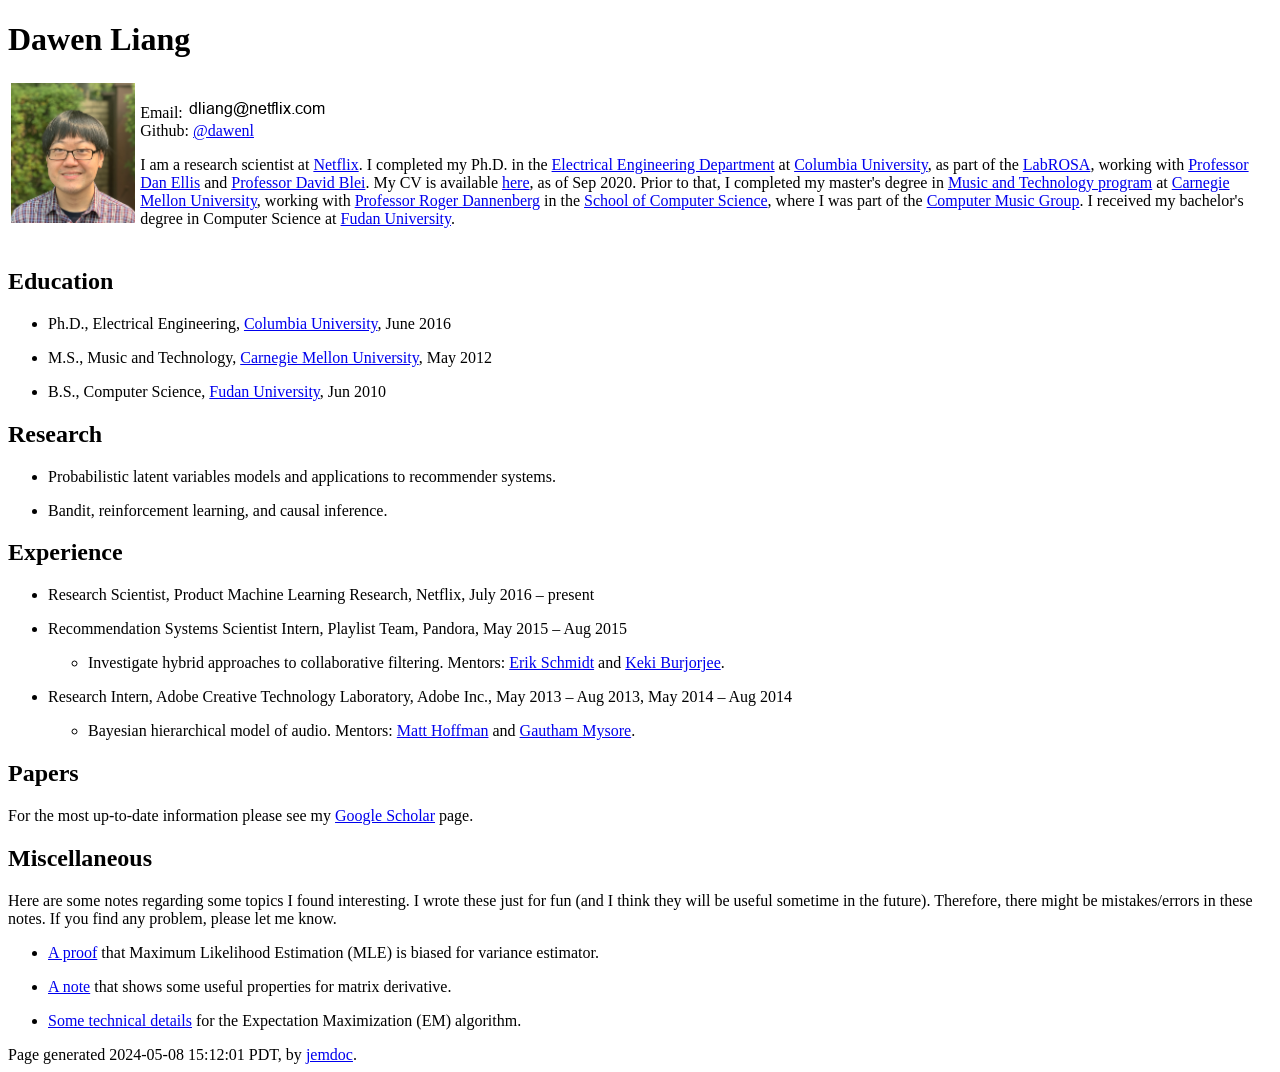
==== commit 919a5adf: "update" ====
--- a/index.html
+++ b/index.html
@@ -77,196 +77,6 @@
 </ul>
 <h2>Papers</h2>
 <p>For the most up-to-date information please see my <a href="https://scholar.google.com/citations?user=4c1ZNm4AAAAJ&amp;hl=en">Google Scholar</a> page.</p>
-<p><b>Preprints</b></p>
-<dl>
-<dt><i>Local Policy Improvement for Recommender Systems</i>
-[<a href="https://arxiv.org/abs/2212.11431">arXiv</a>]
-</dt>
-<dd><p>
-Dawen Liang and Nikos Vlassis, 2022.</p></dd>
-</dl>
-<dl>
-<dt><i>Learning Correlated Latent Representations with Adaptive Priors</i>
-[<a href="https://arxiv.org/abs/1906.06419">arXiv</a>]
-</dt>
-<dd><p>
-Da Tang, Dawen Liang, Nicholas Ruozzi, and Tony Jebara, 2019.</p></dd>
-</dl>
-<dl>
-<dt><i>The Deconfounded Recommender: A Causal Inference Approach to Recommendation</i>
-[<a href="https://arxiv.org/abs/1808.06581">arXiv</a>]
-</dt>
-<dd><p>
-Yixin Wang, Dawen Liang, Laurent Charlin, and David M. Blei, 2018.  </p></dd>
-</dl>
-<p><b>Peer-reviewed Journal Articles</b></p>
-<dl>
-<dt><i>Deep Learning for Recommender Systems: A Netflix Case Study</i>
-[<a href="publications/Steck21-netflix.pdf">PDF</a>]
-</dt>
-<dd><p>
-Harald Steck, Linas Baltrunas, Ehtsham Elahi, Dawen Liang, Yves Raimond, Justin Basilico, <i>AI Magazine</i>, 42(3), 7-18, 2021.</p></dd>
-</dl>
-<dl>
-<dt><i>Methods and Prospects for Human Computer Performance of Popular Music</i></dt>
-<dd><p>
-Roger B. Dannenberg, Nicolas E. Gold, Dawen Liang, Guangyu Xia, <i>Computer Music Journal</i>, 38(2):36-50, 2014, MIT Press.</p></dd>
-</dl>
-<dl>
-<dt><i>Active Scores: Representation and Synchronization in Human-Computer Performance of Popular Music</i></dt>
-<dd><p>
-Roger B. Dannenberg, Nicolas E. Gold, Dawen Liang, Guangyu Xia, <i>Computer Music Journal</i>, 38(2):51-62, 2014, MIT Press.</p></dd>
-</dl>
-<p><b>Peer-reviewed Conference Papers and Workshop Contributions</b></p>
-<dl>
-<dt><i>Negative Interactions for Improved Collaborative Filtering: Don’t go Deeper, go Higher</i> 
-[<a href="publications/SteckL21-higher.pdf">PDF</a>]
-[<a href="https://github.com/hasteck/Higher_RecSys_2021">Code</a>]
-(<b>Best paper honorable mention</b>)
-</dt>
-<dd><p>
-Harald Steck and Dawen Liang, <i>ACM Conference on Recommender Systems</i> (RecSys), 2021.</p></dd>
-</dl>
-<dl>
-<dt><i>Causal Inference for Recommender Systems</i> 
-[<a href="publications/WangLCB20-deconfounder.pdf">PDF</a>]
-[<a href="https://github.com/yixinwang/causal-recsys-public">Code</a>]
-</dt>
-<dd><p>
-Yixin Wang, Dawen Liang, Laurent Charlin, and David M. Blei, <i>ACM Conference on Recommender Systems</i> (RecSys), 2020.</p></dd>
-</dl>
-<dl>
-<dt><i>Correlated Variational Auto-Encoders</i> 
-[<a href="https://arxiv.org/abs/1905.05335">arXiv</a>]
-[<a href="https://github.com/datang1992/Correlated-VAEs">Code</a>]
-</dt>
-<dd><p>
-Da Tang, Dawen Liang, Tony Jebara, Nicholas Ruozzi, <i>International Conference on Machine Learning</i> (ICML), 2019.</p></dd>
-</dl>
-<dl>
-<dt><i>Variational Autoencoders for Collaborative Filtering</i>
-[<a href="publications/LiangKHJ18-vae_cf.pdf">PDF</a>]
-[<a href="https://arxiv.org/abs/1802.05814">arXiv</a>]
-[<a href="https://github.com/dawenl/vae_cf">Code</a>]</dt>
-<dd><p>
-Dawen Liang, Rahul G. Krishnan, Matthew D. Hoffman, Tony Jebara, <i>The Web Conference</i> (WWW), 2018.</p></dd>
-</dl>
-<dl>
-<dt><i>On the challenges of learning with inference networks on sparse, high-dimensional data</i>
-[<a href="https://arxiv.org/abs/1710.06085">arXiv</a>]
-[<a href="https://github.com/rahulk90/vae_sparse">Code</a>]</dt>
-<dd><p>
-Rahul G. Krishnan, Dawen Liang, Matthew D. Hoffman, <i>International Conference on Artificial Intelligence and Statistics</i> (AISTATS), 2018.</p></dd>
-</dl>
-<dl>
-<dt><i>Causal Inference for Recommendation</i>
-[<a href="publications/LiangCB16-causalrec.pdf">PDF</a>]</dt>
-<dd><p>
-Dawen Liang, Laurent Charlin, David M. Blei, <i>UAI Workshop on Causation: Foundation to Application</i>, 2016.</p></dd>
-</dl>
-<dl>
-<dt><i>Factorization Meets the Item Embedding: Regularizing Matrix Factorization with Item Co-occurrence</i>
-[<a href="publications/LiangACB16-cofactor.pdf">PDF</a>]
-[<a href="https://github.com/dawenl/cofactor">Code</a>]</dt>
-<dd><p>
-Dawen Liang, Jaan Altossar, Laurent Charlin, David M. Blei, <i>ACM Conference on Recommender Systems</i> (RecSys), 2016.</p></dd>
-</dl>
-<dl>
-<dt><i>Modeling User Exposure in Recommendation</i>
-[<a href="publications/LiangCMB16-expomf.pdf">PDF</a>]
-[<a href="https://github.com/dawenl/expo-mf">Code</a>]</dt>
-<dd><p>
-Dawen Liang, Laurent Charlin, James McInerney, David M. Blei, <i>International Conference on World Wide Web</i> (WWW), 2016.</p></dd>
-</dl>
-<dl>
-<dt><i>Content-Aware Collaborative Music Recommendation Using Pre-trained Neural Networks</i>
-[<a href="publications/LiangZE15-ccm.pdf">PDF</a>]
-[<a href="https://github.com/dawenl/content_wmf">Code</a>]
-</dt>
-<dd><p>
-Dawen Liang, Minshu Zhan, and Daniel P. W. Ellis, <i>International Society for Music Information Retrieval</i> (ISMIR), 2015.</p></dd>
-</dl>
-<dl>
-<dt><i>Landmarking Manifolds with Gaussian Processes</i>  
-[<a href="publications/LiangP15-manifoldGP.pdf">PDF</a>] [<a href="https://github.com/dawenl/manifold_landmarks">Code</a>]
-</dt>
-<dd><p>
-Dawen Liang and John Paisley, <i>International Conference on Machine Learning</i> (ICML), 2015.</p></dd>
-</dl>
-<dl>
-<dt><i>librosa: Audio and Music Signal Analysis in Python</i>
-[<a href="publications/McFee15-librosa.pdf">PDF</a>] [<a href="https:github.com/bmcfee/librosa">librosa@github</a>] 
-</dt>
-<dd><p>
-Brian McFee, Colin Raffel, Dawen Liang, Daniel P. W. Ellis, Matt McVicar, Eric Battenberg, and Oriol Nieto, <i>Proceedings of the 14th Python in Science Conference</i> (SciPy), 2015.</p></dd>
-</dl>
-<dl>
-<dt><i>Speech Dereverberation using a Learned Speech Model</i>
-[<a href="publications/LiangHM15-dereverb.pdf">PDF</a>]
-</dt>
-<dd><p>
-Dawen Liang, Matthew D. Hoffman, and Gautham J. Mysore, <i>IEEE International Conference on Acoustics, Speech and Signal Processing</i> (ICASSP), 2015.</p></dd>
-</dl>
-<dl>
-<dt><i>Beta Process Non-negative Matrix Factorization with Stochastic Structured Mean-Field Variational Inference</i> 
-[<a href="http://arxiv.org/abs/1411.1804">PDF</a>] [<a href="https://github.com/dawenl/bp_nmf">Code</a>]
-</dt>
-<dd><p>
-Dawen Liang and Matthew D. Hoffman, <i>NIPS Workshop on Advances in Variational Inference</i>, 2014.</p></dd>
-</dl>
-<dl>
-<dt><i>Codebook-based Scalable Music Tagging with Poisson Matrix Factorization</i> 
-[<a href="publications/LiangPE14-codebook.pdf">PDF</a>] [<a href="https://github.com/dawenl/stochastic_PMF">Code</a>]
-</dt>
-<dd><p>
-Dawen Liang, John Paisley, and Daniel P. W. Ellis, <i>International Society for Music Information Retrieval</i> (ISMIR), 2014.</p></dd>
-</dl>
-<dl>
-<dt><i>mir_eval: A Transparent Implementation of Common MIR Metrics</i>  
-[<a href="publications/Raffel14-mireval.pdf">PDF</a>] 
-[<a href="https://github.com/craffel/mir_eval">mir_eval@github</a>]</dt>
-<dd><p>
-Colin Raffel, Brian McFee, Eric J. Humphrey, Justin Salamon, Oriol Nieto, Dawen Liang, and Daniel P. W. Ellis, 
-<i>International Society for Music Information Retrieval</i> (ISMIR), 2014.</p></dd>
-</dl>
-<dl>
-<dt><i>Speech Decoloration based on the Product-of-Filters Model</i> 
-[<a href="publications/LiangEHM14-decolor.pdf">PDF</a>]</dt>
-<dd><p>
-Dawen Liang, Daniel P. W. Ellis, Matthew D. Hoffman, and Gautham J. Mysore, <i>IEEE International Conference on Acoustics, Speech and Signal Processing</i> (ICASSP), 2014. </p></dd>
-</dl>
-<dl>
-<dt><i>A Generative Product-of-Filters Model of Audio</i>
-[<a href="http://arxiv.org/abs/1312.5857">PDF</a>]
-[<a href="https://github.com/dawenl/pof">Code</a>]</dt>
-<dd><p>
-Dawen Liang, Matthew D. Hoffman, and Gautham J. Mysore, <i>International Conference on Learning Representations</i> (ICLR), 2014. </p></dd>
-</dl>
-<dl>
-<dt><i>Beta Process Sparse Nonnegative Matrix Factorization for Music</i> 
-[<a href="publications/LiangHE13-beta.pdf">PDF</a>] [<a href="https://github.com/dawenl/bp_nmf">Code</a>]
-(<b>Best student paper award</b>)
-</dt>
-<dd><p>
-Dawen Liang, Matthew D. Hoffman, and Daniel P. W. Ellis, <i>International Society for Music Information Retrieval</i> (ISMIR), 2013. </p></dd>
-</dl>
-<dl>
-<dt><i>Segmentation, Clustering, and Display in a Personal Audio Database for Musicians</i> [<a href="publications/XiaLDH11-rehearsal.pdf">PDF</a>]</dt>
-<dd><p>
-Guangyu Xia, Dawen Liang, Roger B. Dannenberg, and Mark J. Harvilla, <i>International Society for Music Information Retrieval Conference</i> (ISMIR), 2011.</p></dd>
-</dl>
-<dl>
-<dt><i>A Framework for Coordination and Synchronization of Media</i> [<a href="publications/LiangXD11-hcmp.pdf">PDF</a>]</dt>
-<dd><p>
-Dawen Liang, Guangyu Xia, and Roger B. Dannenberg, <i>New Interfaces for Musical Expression</i> (NIME), 2011.</p></dd>
-</dl>
-<p><b>PhD Thesis</b> </p>
-<dl>
-<dt><i>Understanding Music Semantics and User Behavior with Probabilistic Latent Variable Models</i>
-[<a href="files/dliang_thesis.pdf">PDF</a>]</dt>
-<dd><p>
-Dawen Liang, Department of Electrical Engineering, Columbia University, 2016 (DOI: <a href="http://dx.doi.org/10.7916/D8TH8MZP">10.7916/D8TH8MZP</a>)</p></dd>
-</dl>
 <h2>Miscellaneous</h2>
 <p>Here are some notes regarding some topics I found interesting. 
 I wrote these just for fun (and I think they will be useful sometime in the future).
@@ -285,7 +95,7 @@
 </ul>
 <div id="footer">
 <div id="footer-text">
-Page generated 2022-12-29 12:32:48 PST, by <a href="http://jemdoc.jaboc.net/">jemdoc</a>.
+Page generated 2024-05-08 15:12:01 PDT, by <a href="http://jemdoc.jaboc.net/">jemdoc</a>.
 </div>
 </div>
 </div>
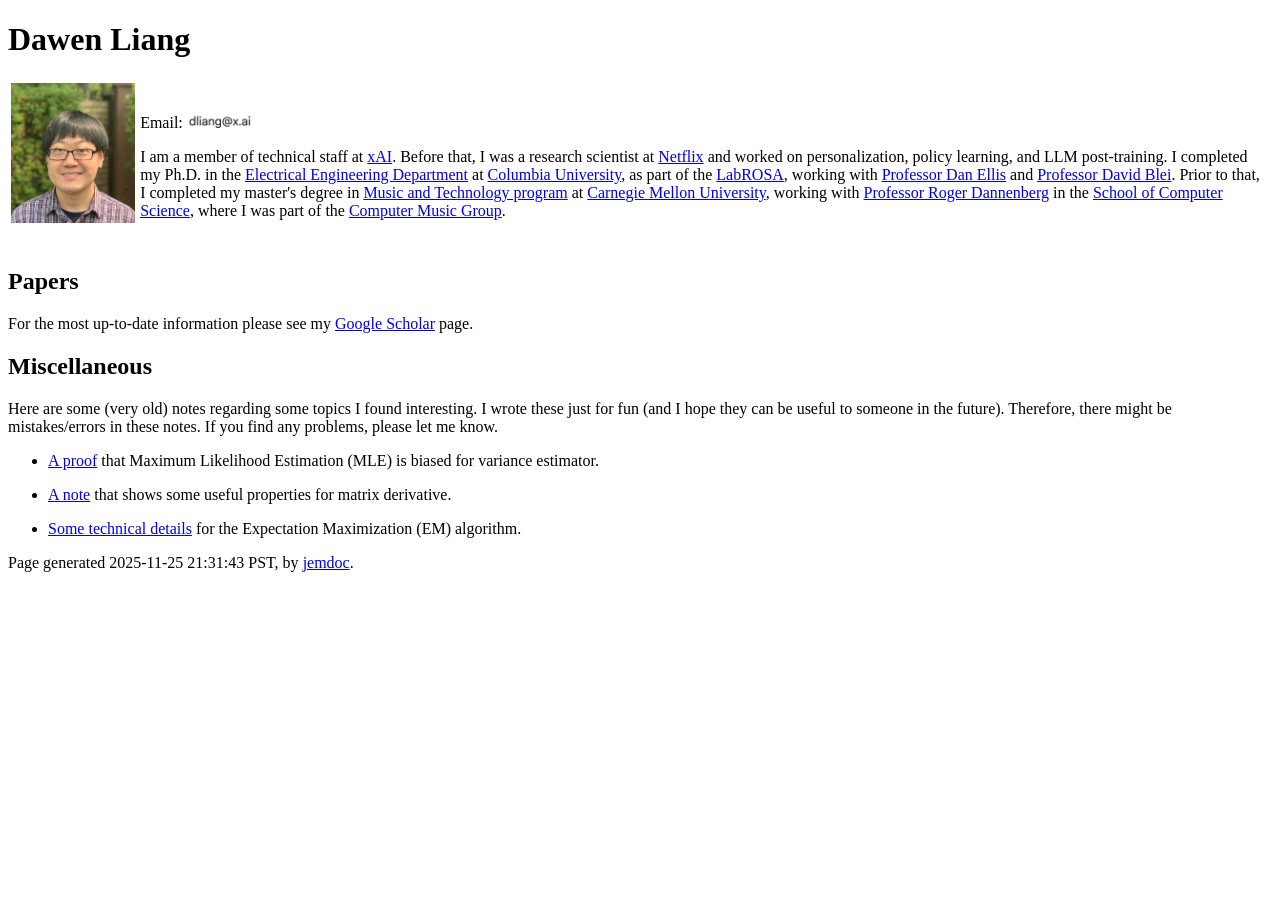
==== commit e5b8105a: "update" ====
--- a/index.html
+++ b/index.html
@@ -14,74 +14,26 @@
 </div>
 <table class="imgtable"><tr><td>
 <img src="files/dawen.jpg" alt="Dawen Liang" width="124px" height="140px" />&nbsp;</td>
-<td align="left"><p>Email: <img src="files/email.png" alt="email"> <br />
-Github: <a href="https://github.com/dawenl">@dawenl</a> <br /></p>
-<p>I am a research scientist at <a href="https://www.netflix.com/">Netflix</a>. I completed my Ph.D. in the <a href="http://www.ee.columbia.edu/">Electrical
+<td align="left"><p>Email: <img src="files/email.png" alt="email" width="6%"> <br /></p>
+<p>I am a member of technical staff at <a href="https://x.ai/">xAI</a>. Before that, I was a research scientist at <a href="https://www.netflix.com/">Netflix</a> and worked on personalization, policy learning, and LLM post-training. I completed my Ph.D. in the <a href="http://www.ee.columbia.edu/">Electrical
 Engineering Department</a> at <a href="http://www.columbia.edu/">Columbia University</a>, 
 as part of the <a href="http://labrosa.ee.columbia.edu">LabROSA</a>,
 working with <a href="http://www.ee.columbia.edu/~dpwe/">Professor Dan
 Ellis</a> and <a href="http://www.cs.columbia.edu/~blei/">Professor David Blei</a>.
-My CV is available <a href="files/cv.pdf">here</a>, as of Sep 2020.
 Prior to that, I completed my master's degree in
 <a href="http://www.cs.cmu.edu/~music/mat/index.html">Music and Technology program</a> at
 <a href="http://www.cmu.edu/index.shtml">Carnegie Mellon University</a>, working with
 <a href="http://www.cs.cmu.edu/~rbd">Professor Roger Dannenberg</a> in the
 <a href="http://www.cs.cmu.edu">School of Computer Science</a>, where I was part of the
-<a href="http://www.cs.cmu.edu/~music/">Computer Music Group</a>. I received my bachelor's degree in Computer Science at <a href="http://www.fudan.edu.cn/en/">Fudan University</a>. </p>
+<a href="http://www.cs.cmu.edu/~music/">Computer Music Group</a>. </p>
 </td></tr></table>
-<h2>Education</h2>
-<ul>
-<li><p>Ph.D., Electrical Engineering, <a href="http://www.columbia.edu">Columbia
-University</a>, June 2016</p>
-</li>
-<li><p>M.S., Music and Technology, <a href="http://www.cmu.edu">Carnegie Mellon University</a>,
-May 2012</p>
-</li>
-<li><p>B.S., Computer Science,
-<a href="http://www.fudan.edu.cn">Fudan University</a>, Jun 2010</p>
-</li>
-</ul>
-<h2>Research</h2>
-<ul>
-<li><p>Probabilistic latent variables models and applications to recommender systems. </p>
-</li>
-<li><p>Bandit, reinforcement learning, and causal inference. </p>
-</li>
-</ul>
-<h2>Experience</h2>
-<ul>
-<li><p>Research Scientist, Product Machine Learning Research, Netflix, July 2016 &ndash; present</p>
-</li>
-</ul>
-<ul>
-<li><p>Recommendation Systems Scientist Intern, Playlist Team, Pandora, May 2015 &ndash;
-Aug 2015</p>
-<ul>
-<li><p>Investigate hybrid approaches to collaborative filtering. Mentors: <a href="http://music.ece.drexel.edu/people/eschmidt">Erik Schmidt</a> and <a href="http://www.cs.brandeis.edu/~kekib/">Keki Burjorjee</a>.</p>
-</li>
-</ul>
-
-</li>
-</ul>
-<ul>
-<li><p>Research Intern, Adobe Creative Technology Laboratory, Adobe Inc., May 2013 &ndash;
-Aug 2013, May 2014 &ndash; Aug 2014 </p>
-<ul>
-<li><p>Bayesian hierarchical model of audio. 
-Mentors: <a href="http://www.cs.princeton.edu/~mdhoffma/">Matt Hoffman</a> and 
-<a href="https://ccrma.stanford.edu/~gautham/Site/Gautham_J._Mysore.html">Gautham Mysore</a>.</p>
-</li>
-</ul>
-
-</li>
-</ul>
 <h2>Papers</h2>
 <p>For the most up-to-date information please see my <a href="https://scholar.google.com/citations?user=4c1ZNm4AAAAJ&amp;hl=en">Google Scholar</a> page.</p>
 <h2>Miscellaneous</h2>
-<p>Here are some notes regarding some topics I found interesting. 
-I wrote these just for fun (and I think they will be useful sometime in the future).
+<p>Here are some (very old) notes regarding some topics I found interesting. 
+I wrote these just for fun (and I hope they can be useful to someone in the future).
 Therefore, there might be mistakes/errors in these notes. 
-If you find any problem, please let me know.</p>
+If you find any problems, please let me know.</p>
 <ul>
 <li><p><a href="files/mle_biased.pdf">A proof</a> that Maximum Likelihood Estimation (MLE) is
 biased for variance estimator.</p>
@@ -95,7 +47,7 @@
 </ul>
 <div id="footer">
 <div id="footer-text">
-Page generated 2024-05-08 15:12:01 PDT, by <a href="http://jemdoc.jaboc.net/">jemdoc</a>.
+Page generated 2025-11-25 21:31:43 PST, by <a href="http://jemdoc.jaboc.net/">jemdoc</a>.
 </div>
 </div>
 </div>
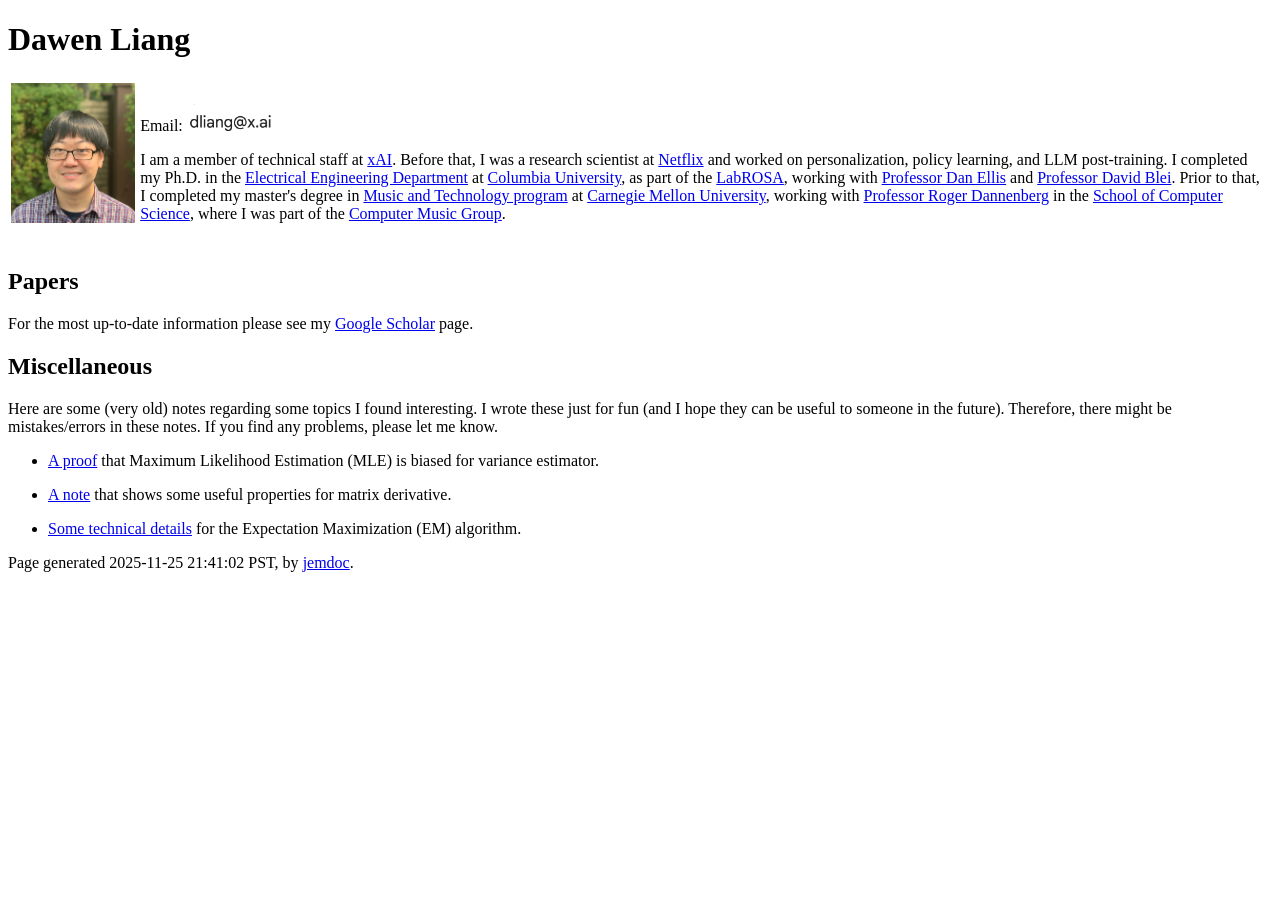
==== commit 6700d1a7: "resize" ====
--- a/index.html
+++ b/index.html
@@ -14,7 +14,7 @@
 </div>
 <table class="imgtable"><tr><td>
 <img src="files/dawen.jpg" alt="Dawen Liang" width="124px" height="140px" />&nbsp;</td>
-<td align="left"><p>Email: <img src="files/email.png" alt="email" width="6%"> <br /></p>
+<td align="left"><p>Email: <img src="files/email.png" alt="email" width="90"> <br /></p>
 <p>I am a member of technical staff at <a href="https://x.ai/">xAI</a>. Before that, I was a research scientist at <a href="https://www.netflix.com/">Netflix</a> and worked on personalization, policy learning, and LLM post-training. I completed my Ph.D. in the <a href="http://www.ee.columbia.edu/">Electrical
 Engineering Department</a> at <a href="http://www.columbia.edu/">Columbia University</a>, 
 as part of the <a href="http://labrosa.ee.columbia.edu">LabROSA</a>,
@@ -47,7 +47,7 @@
 </ul>
 <div id="footer">
 <div id="footer-text">
-Page generated 2025-11-25 21:31:43 PST, by <a href="http://jemdoc.jaboc.net/">jemdoc</a>.
+Page generated 2025-11-25 21:41:02 PST, by <a href="http://jemdoc.jaboc.net/">jemdoc</a>.
 </div>
 </div>
 </div>
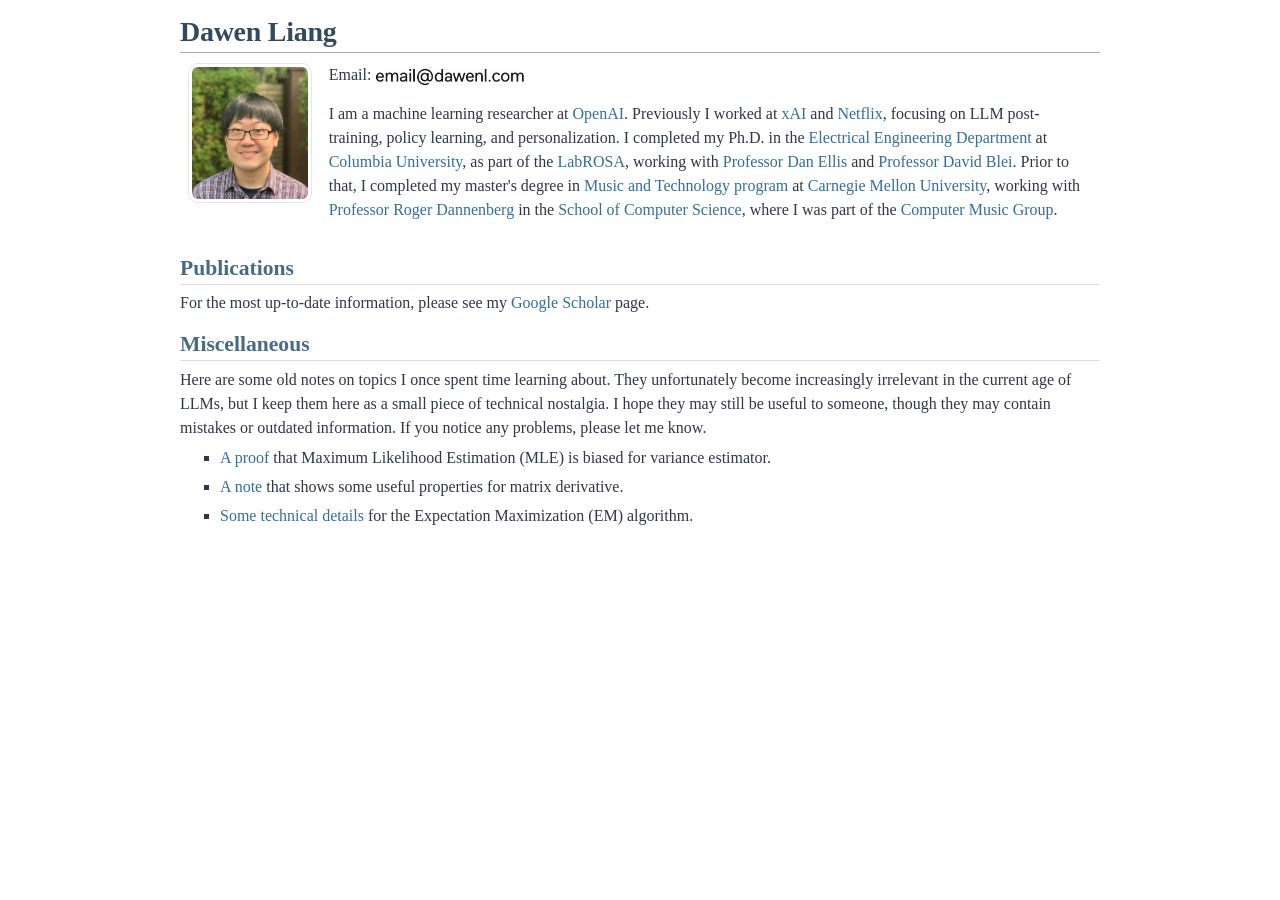
==== commit d41b7049: "udpate" ====
--- a/index.html
+++ b/index.html
@@ -1,39 +1,35 @@
-<!DOCTYPE html PUBLIC "-//W3C//DTD XHTML 1.1//EN"
-  "http://www.w3.org/TR/xhtml11/DTD/xhtml11.dtd">
-<html xmlns="http://www.w3.org/1999/xhtml" xml:lang="en">
+<!doctype html>
+<html lang="en">
 <head>
-<meta name="generator" content="jemdoc, see http://jemdoc.jaboc.net/" />
-<meta http-equiv="Content-Type" content="text/html;charset=utf-8" />
-<link rel="stylesheet" href="jemdoc.css" type="text/css" />
-<title>Dawen Liang </title>
+<meta name="generator" content="jemdoc, see https://jemdoc.jaboc.net/" />
+<meta charset="utf-8" />
+<meta name="viewport" content="width=device-width, initial-scale=1" />
+<link rel="stylesheet" href="jemdoc.css" />
+<link rel="icon" href="files/favicon.png" type="image/png" />
+<title></title>
 </head>
 <body>
 <div id="layout-content">
-<div id="toptitle">
 <h1>Dawen Liang </h1>
-</div>
 <table class="imgtable"><tr><td>
 <img src="files/dawen.jpg" alt="Dawen Liang" width="124px" height="140px" />&nbsp;</td>
-<td align="left"><p>Email: <img src="files/email.png" alt="email" width="90"> <br /></p>
-<p>I am a member of technical staff at <a href="https://x.ai/">xAI</a>. Before that, I was a research scientist at <a href="https://www.netflix.com/">Netflix</a> and worked on personalization, policy learning, and LLM post-training. I completed my Ph.D. in the <a href="http://www.ee.columbia.edu/">Electrical
-Engineering Department</a> at <a href="http://www.columbia.edu/">Columbia University</a>, 
+<td align="left"><p>Email: <img src="files/email.png" alt="email address" width="150" style="vertical-align: middle;"> <br /></p>
+<p>I am a machine learning researcher at <a href="https://openai.com/">OpenAI</a>. Previously I worked at <a href="https://x.ai/">xAI</a> and <a href="https://www.netflix.com/">Netflix</a>, focusing on LLM post-training, policy learning, and personalization. I completed my Ph.D. in the <a href="https://www.ee.columbia.edu/">Electrical
+Engineering Department</a> at <a href="https://www.columbia.edu/">Columbia University</a>,
 as part of the <a href="http://labrosa.ee.columbia.edu">LabROSA</a>,
-working with <a href="http://www.ee.columbia.edu/~dpwe/">Professor Dan
-Ellis</a> and <a href="http://www.cs.columbia.edu/~blei/">Professor David Blei</a>.
+working with <a href="https://www.ee.columbia.edu/~dpwe/">Professor Dan
+Ellis</a> and <a href="https://www.cs.columbia.edu/~blei/">Professor David Blei</a>.
 Prior to that, I completed my master's degree in
-<a href="http://www.cs.cmu.edu/~music/mat/index.html">Music and Technology program</a> at
-<a href="http://www.cmu.edu/index.shtml">Carnegie Mellon University</a>, working with
-<a href="http://www.cs.cmu.edu/~rbd">Professor Roger Dannenberg</a> in the
-<a href="http://www.cs.cmu.edu">School of Computer Science</a>, where I was part of the
-<a href="http://www.cs.cmu.edu/~music/">Computer Music Group</a>. </p>
+<a href="https://www.cmu.edu/cfa/music/programs/graduate-programs/grad-music-technology.html">Music and Technology program</a> at
+<a href="https://www.cmu.edu/index.shtml">Carnegie Mellon University</a>, working with
+<a href="https://www.cs.cmu.edu/~rbd">Professor Roger Dannenberg</a> in the
+<a href="https://www.cs.cmu.edu">School of Computer Science</a>, where I was part of the
+<a href="https://www.cs.cmu.edu/~music/">Computer Music Group</a>.</p>
 </td></tr></table>
-<h2>Papers</h2>
-<p>For the most up-to-date information please see my <a href="https://scholar.google.com/citations?user=4c1ZNm4AAAAJ&amp;hl=en">Google Scholar</a> page.</p>
+<h2>Publications</h2>
+<p>For the most up-to-date information, please see my <a href="https://scholar.google.com/citations?user=4c1ZNm4AAAAJ&amp;hl=en">Google Scholar</a> page.</p>
 <h2>Miscellaneous</h2>
-<p>Here are some (very old) notes regarding some topics I found interesting. 
-I wrote these just for fun (and I hope they can be useful to someone in the future).
-Therefore, there might be mistakes/errors in these notes. 
-If you find any problems, please let me know.</p>
+<p>Here are some old notes on topics I once spent time learning about. They unfortunately become increasingly irrelevant in the current age of LLMs, but I keep them here as a small piece of technical nostalgia. I hope they may still be useful to someone, though they may contain mistakes or outdated information. If you notice any problems, please let me know.</p>
 <ul>
 <li><p><a href="files/mle_biased.pdf">A proof</a> that Maximum Likelihood Estimation (MLE) is
 biased for variance estimator.</p>
@@ -45,11 +41,6 @@
 algorithm.</p>
 </li>
 </ul>
-<div id="footer">
-<div id="footer-text">
-Page generated 2025-11-25 21:41:02 PST, by <a href="http://jemdoc.jaboc.net/">jemdoc</a>.
-</div>
-</div>
 </div>
 </body>
 </html>
--- a/jemdoc.css
+++ b/jemdoc.css
@@ -0,0 +1,425 @@
+/* Default css file for jemdoc. */
+
+html {
+    box-sizing: border-box;
+}
+
+*, *::before, *::after {
+    box-sizing: inherit;
+}
+
+table#tlayout {
+    border: none;
+    border-collapse: separate;
+    background: white;
+}
+
+body {
+	background: white;
+	color: #2d3748;
+	font-family: Georgia, "Times New Roman", serif;
+	padding-bottom: 8px;
+	margin: 0;
+}
+
+#layout-menu {
+	background: #f6f6f6;
+	border: 1px solid #dddddd;
+	padding-top: 0.5em;
+	padding-left: 8px;
+	padding-right: 8px;
+	font-size: 1.0em;
+	width: auto;
+	white-space: nowrap;
+    text-align: left;
+    vertical-align: top;
+}
+
+#layout-menu td {
+	background: #f4f4f4;
+    vertical-align: top;
+}
+
+#layout-content {
+	padding: 1.5em 1.25em 0;
+	max-width: 960px;
+	margin: 0 auto;
+    border: none;
+    background: white;
+    text-align: left;
+    vertical-align: top;
+}
+
+#layout-menu a {
+	line-height: 1.5em;
+	margin-left: 0.5em;
+}
+
+tt {
+    background: #ffffdd;
+}
+
+pre, tt {
+	font-size: 90%;
+	font-family: monaco, monospace;
+}
+
+a, a > tt {
+	color: #2f6f9f;
+	text-decoration: none;
+}
+
+a:hover {
+	border-bottom: 1px solid #9bb8c9;
+}
+
+#layout-menu a.current:link, #layout-menu a.current:visited {
+	color: #022b6d;
+	border-bottom: 1px gray solid;
+}
+#layout-menu a:link, #layout-menu a:visited, #layout-menu a:hover {
+	color: #527bbd;
+	text-decoration: none;
+}
+#layout-menu a:hover {
+	text-decoration: none;
+}
+
+div.menu-category {
+	border-bottom: 1px solid gray;
+	margin-top: 0.8em;
+	padding-top: 0.2em;
+	padding-bottom: 0.1em;
+	font-weight: bold;
+}
+
+div.menu-item {
+	padding-left: 16px;
+	text-indent: -16px;
+}
+
+div#toptitle {
+	padding-bottom: 0.35em;
+	margin-bottom: 1.25em;
+	border-bottom: 1px solid #d9e0e7;
+}
+
+/* Reduce space if we begin the page with a title. */
+div#toptitle + h2, div#toptitle + h3 {
+	margin-top: -0.7em;
+}
+
+div#subtitle {
+	margin-top: 0.0em;
+	margin-bottom: 0.0em;
+	padding-top: 0em;
+	padding-bottom: 0.1em;
+}
+
+em {
+	font-style: italic;
+}
+
+strong {
+	font-weight: bold;
+}
+
+
+h1, h2, h3 {
+	color: #314a5e;
+	margin-top: 0.7em;
+	margin-bottom: 0.3em;
+	padding-bottom: 0.2em;
+	line-height: 1.0;
+	padding-top: 0.5em;
+	border-bottom: 1px solid #aaaaaa;
+}
+
+h1 {
+	font-size: 175%;
+	letter-spacing: -0.01em;
+}
+
+h2 {
+	padding-top: 0.2em;
+	font-size: 135%;
+	color: #476b82;
+	border-bottom-color: #d9e0e7;
+}
+
+h2 + h3 {
+    padding-top: 0.2em;
+}
+
+h3 {
+	font-size: 110%;
+	border-bottom: none;
+}
+
+p {
+	margin-top: 0.0em;
+	margin-bottom: 0.9em;
+	padding: 0;
+	line-height: 1.5;
+}
+
+pre {
+	padding: 0;
+	margin: 0;
+}
+
+div#footer {
+	font-size: small;
+	border-top: 1px solid #d9e0e7;
+	padding-top: 0.1em;
+	margin-top: 3.0em;
+	color: #8a96a3;
+}
+
+div#footer a {
+	color: #6f8ea3;
+}
+
+div#footer-text {
+	float: left;
+	padding-bottom: 8px;
+}
+
+ul, ol, dl {
+	margin-top: 0.2em;
+	padding-top: 0;
+	margin-bottom: 0.8em;
+}
+
+dt {
+	margin-top: 0.5em;
+	margin-bottom: 0;
+}
+
+dl {
+	margin-left: 20px;
+}
+
+dd {
+	color: #222222;
+}
+
+dd > *:first-child {
+	margin-top: 0;
+}
+
+ul {
+	list-style-position: outside;
+	list-style-type: square;
+}
+
+p + ul, p + ol {
+	margin-top: -0.5em;
+}
+
+li ul, li ol {
+	margin-top: -0.3em;
+}
+
+ol {
+	list-style-position: outside;
+	list-style-type: decimal;
+}
+
+li p, dd p {
+	margin-bottom: 0.3em;
+}
+
+
+ol ol {
+	list-style-type: lower-alpha;
+}
+
+ol ol ol {
+	list-style-type: lower-roman;
+}
+
+p + div.codeblock {
+	margin-top: -0.6em;
+}
+
+div.codeblock, div.infoblock {
+	margin-right: 0%;
+	margin-top: 1.2em;
+	margin-bottom: 1.3em;
+}
+
+div.blocktitle {
+	font-weight: bold;
+	color: #cd7b62;
+	margin-top: 1.2em;
+	margin-bottom: 0.1em;
+}
+
+div.blockcontent {
+	border: 1px solid silver;
+	padding: 0.3em 0.5em;
+}
+
+div.infoblock > div.blockcontent {
+	background: #ffffee;
+}
+
+div.blockcontent p + ul, div.blockcontent p + ol {
+	margin-top: 0.4em;
+}
+
+div.infoblock p {
+	margin-bottom: 0em;
+}
+
+div.infoblock li p, div.infoblock dd p {
+	margin-bottom: 0.5em;
+}
+
+div.infoblock p + p {
+	margin-top: 0.8em;
+}
+
+div.codeblock > div.blockcontent {
+	background: #f6f6f6;
+}
+
+span.pycommand {
+	color: #000070;
+}
+
+span.statement {
+	color: #008800;
+}
+span.builtin {
+	color: #000088;
+}
+span.special {
+	color: #990000;
+}
+span.operator {
+	color: #880000;
+}
+span.error {
+	color: #aa0000;
+}
+span.comment, span.comment > *, span.string, span.string > * {
+	color: #606060;
+}
+
+@media print {
+	#layout-menu { display: none; }
+}
+
+#fwtitle {
+	margin: 2px;
+}
+
+#fwtitle #toptitle {
+	padding-left: 0.5em;
+	margin-bottom: 0.5em;
+}
+
+#layout-content h1:first-child, #layout-content h2:first-child, #layout-content h3:first-child {
+	margin-top: -0.7em;
+}
+
+div#toptitle h1, #layout-content div#toptitle h1 {
+	margin-bottom: 0.0em;
+	padding-bottom: 0.1em;
+	padding-top: 0;
+	margin-top: 0.5em;
+	border-bottom: none;
+}
+
+img.eq {
+	padding: 0;
+	padding-left: 0.1em;
+	padding-right: 0.1em;
+	margin: 0;
+}
+
+img.eqwl {
+	padding-left: 2em;
+	padding-top: 0.6em;
+	padding-bottom: 0.2em;
+	margin: 0;
+}
+
+table {
+    border: 2px solid black;
+    border-collapse: collapse;
+}
+
+td {
+    padding: 2px;
+    padding-left: 0.5em;
+    padding-right: 0.5em;
+    text-align: center;
+    border: 1px solid gray;
+}
+
+table + table {
+    margin-top: 1em;
+}
+
+tr.heading {
+    font-weight: bold;
+    border-bottom: 2px solid black;
+}
+
+img {
+    border: none;
+    max-width: 100%;
+    height: auto;
+}
+
+table.imgtable, table.imgtable td {
+    border: none;
+    text-align: left;
+    vertical-align: top;
+}
+
+table.imgtable td:first-child img {
+    border: 1px solid #e1e7ec;
+    border-radius: 10px;
+    padding: 3px;
+    background: white;
+}
+
+table.imgtable img {
+    max-width: none;
+}
+
+@media screen and (max-width: 700px) {
+    table#tlayout,
+    table#tlayout tbody,
+    table#tlayout tr,
+    table#tlayout td,
+    table.imgtable,
+    table.imgtable tbody,
+    table.imgtable tr,
+    table.imgtable td {
+        display: block;
+        width: auto;
+    }
+
+    #layout-menu {
+        white-space: normal;
+    }
+
+    #layout-content {
+        padding-left: 0.75em;
+        padding-right: 0.75em;
+    }
+
+    table.imgtable td {
+        padding-left: 0;
+        padding-right: 0;
+    }
+
+    table.imgtable img {
+        max-width: 100%;
+    }
+}
